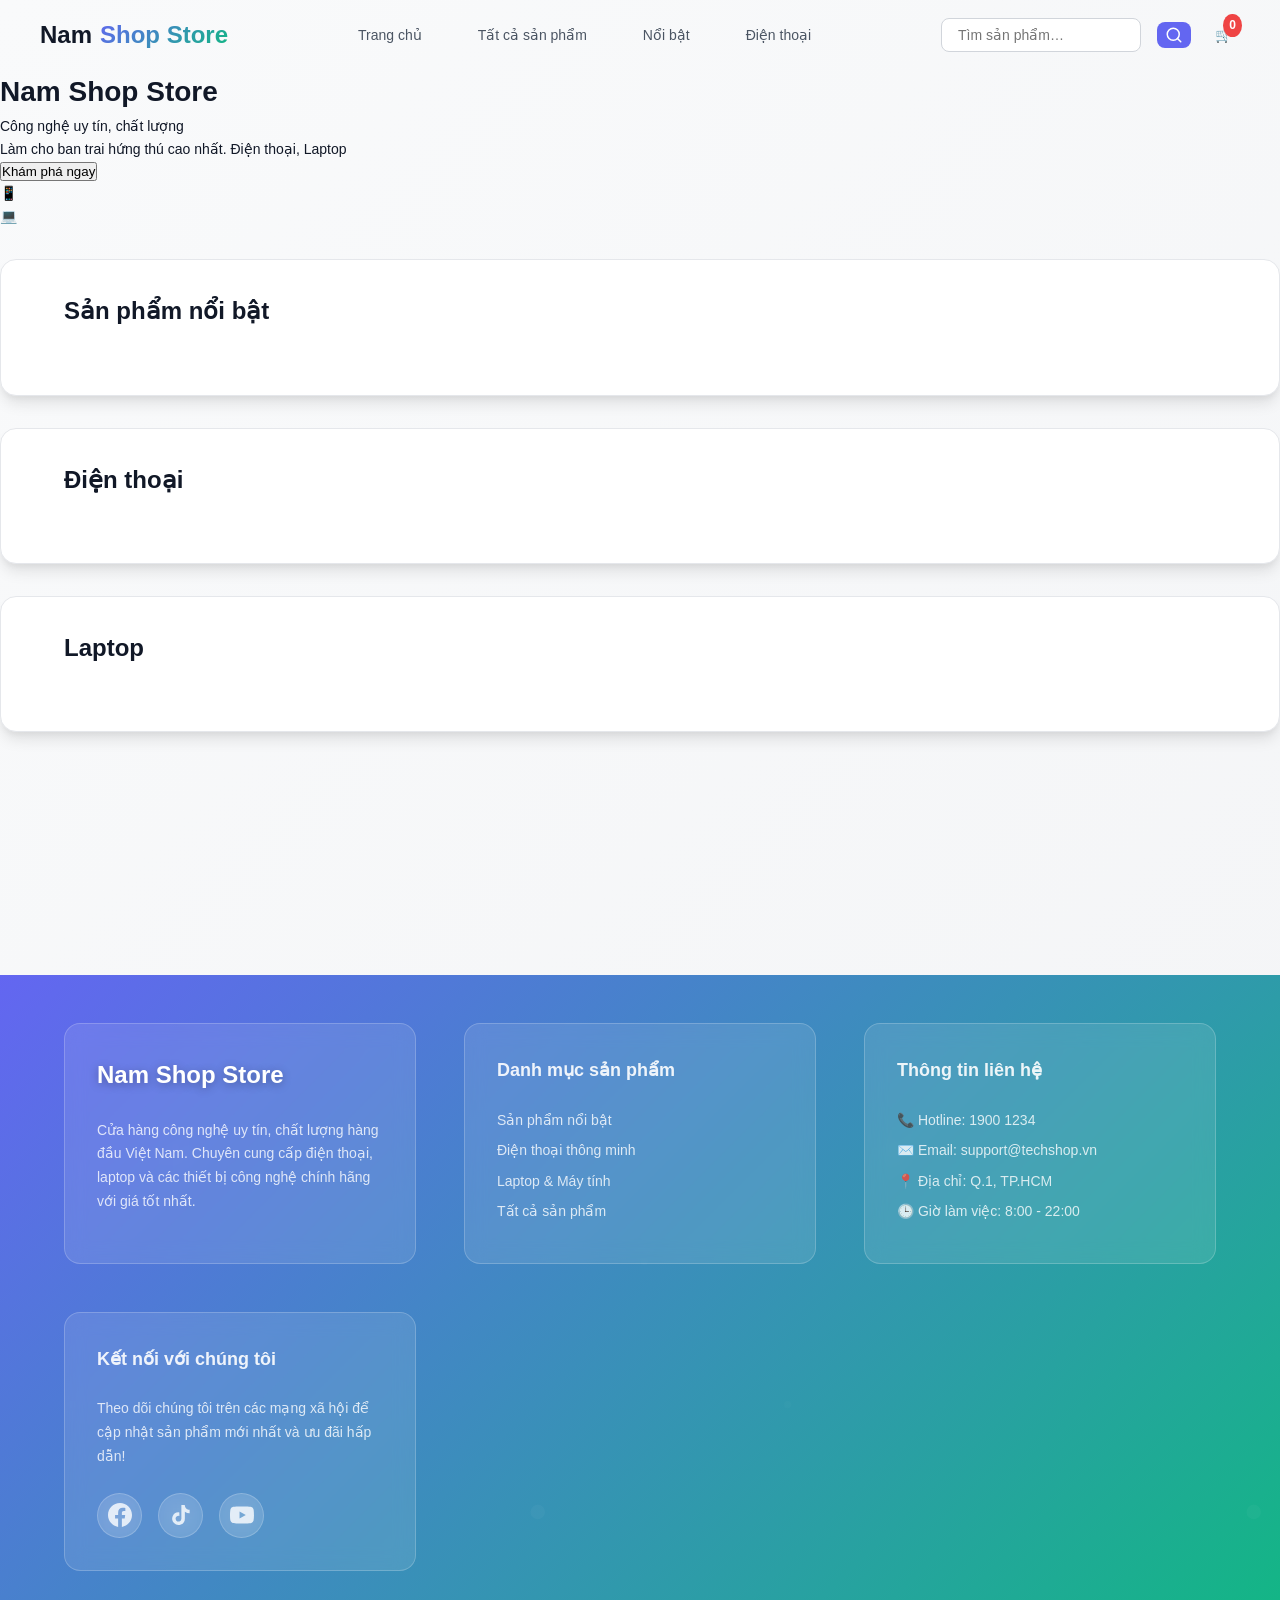
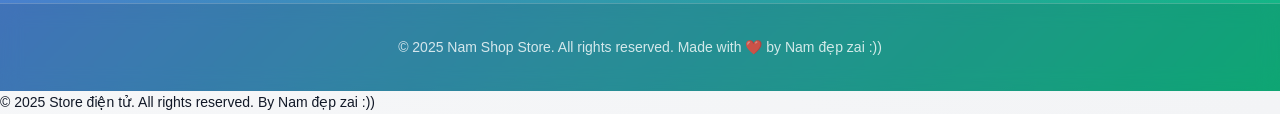
==== index.html @ 86e4aba7 "first commit" ====
<!DOCTYPE html>
<html lang="vi">
<head>
    <meta charset="utf-8"/>
    <meta content="width=device-width, initial-scale=1" name="viewport"/>
    <title>Cửa hàng công nghệ - Trang chủ</title>
    <link href="style.css" rel="stylesheet"/>
</head>
<body>

    <!-- BANNER CHÍNH DUY NHẤT -->
    <div class="banner">
        <div class="banner-slide">
            <div class="banner-content">
                <div class="banner-text">
                    <h1>Nam Shop Store</h1>
                    <p class="banner-subtitle">Công nghệ uy tín, chất lượng</p>
                    <p class="banner-description">Làm cho ban trai hứng thú cao nhất. Điện thoại, Laptop</p>
                    <button class="banner-cta">Khám phá ngay</button>
                </div>
                <div class="banner-graphics">
                    <div class="tech-icon phone-icon">📱</div>
                    <div class="tech-icon laptop-icon">💻</div>
                    <div class="floating-elements">
                        <div class="floating-circle circle-1"></div>
                        <div class="floating-circle circle-2"></div>
                        <div class="floating-circle circle-3"></div>
                    </div>
                </div>
            </div>
        </div>
    </div>

    <main>
        <!-- FEATURED -->
        <section class="section" id="featured">
            <div class="container">
                <div class="section-head">
                    <h2>Sản phẩm nổi bật</h2>
                </div>
                <div class="grid" id="product-hot"></div>
            </div>
        </section>

        <!-- PHONES -->
        <section class="section" id="phones">
            <div class="container">
                <div class="section-head">
                    <h2>Điện thoại</h2>
                </div>
                <div class="grid" id="product-dienthoai"></div>
            </div>
        </section>

        <!-- LAPTOPS -->
        <section class="section" id="laptops">
            <div class="container">
                <div class="section-head">
                    <h2>Laptop</h2>
                </div>
                <div class="grid" id="product-laptop"></div>
            </div>
        </section>
    </main>

    <footer class="site-footer">
        <div class="container footer-grid">
            <div class="footer-section">
                <h3>Nam Shop Store</h3>
                <p>Cửa hàng công nghệ uy tín, chất lượng hàng đầu Việt Nam. Chuyên cung cấp điện thoại, laptop và các thiết bị công nghệ chính hãng với giá tốt nhất.</p>
            </div>
            <div class="footer-section">
                <h4>Danh mục sản phẩm</h4>
                <ul>
                    <li><a href="#featured">Sản phẩm nổi bật</a></li>
                    <li><a href="#phones">Điện thoại thông minh</a></li>
                    <li><a href="#laptops">Laptop & Máy tính</a></li>
                    <li><a href="products.html">Tất cả sản phẩm</a></li>
                </ul>
            </div>
            <div class="footer-section">
                <h4>Thông tin liên hệ</h4>
                <ul>
                    <li><a href="tel:19001234">📞 Hotline: 1900 1234</a></li>
                    <li><a href="mailto:support@techshop.vn">✉️ Email: support@techshop.vn</a></li>
                    <li><a href="#">📍 Địa chỉ: Q.1, TP.HCM</a></li>
                    <li><a href="#">🕒 Giờ làm việc: 8:00 - 22:00</a></li>
                </ul>
            </div>
            <div class="footer-section">
                <h4>Kết nối với chúng tôi</h4>
                <p>Theo dõi chúng tôi trên các mạng xã hội để cập nhật sản phẩm mới nhất và ưu đãi hấp dẫn!</p>
                <div class="socials">
                    <a aria-label="Facebook" href="#" title="Facebook">
                        <svg width="24" height="24" viewBox="0 0 24 24" fill="currentColor">
                            <path d="M24 12.073c0-6.627-5.373-12-12-12s-12 5.373-12 12c0 5.99 4.388 10.954 10.125 11.854v-8.385H7.078v-3.47h3.047V9.43c0-3.007 1.792-4.669 4.533-4.669 1.312 0 2.686.235 2.686.235v2.953H15.83c-1.491 0-1.956.925-1.956 1.874v2.25h3.328l-.532 3.47h-2.796v8.385C19.612 23.027 24 18.062 24 12.073z"/>
                        </svg>
                    </a>
                    <a aria-label="TikTok" href="#" title="TikTok">
                        <svg width="24" height="24" viewBox="0 0 24 24" fill="currentColor">
                            <path d="M19.59 6.69a4.83 4.83 0 0 1-3.77-4.25V2h-3.45v13.67a2.89 2.89 0 0 1-5.2 1.74 2.89 2.89 0 0 1 2.31-4.64 2.93 2.93 0 0 1 .88.13V9.4a6.84 6.84 0 0 0-1-.05A6.33 6.33 0 0 0 5 20.1a6.34 6.34 0 0 0 10.86-4.43v-7a8.16 8.16 0 0 0 4.77 1.52v-3.4a4.85 4.85 0 0 1-1-.1z"/>
                        </svg>
                    </a>
                    <a aria-label="YouTube" href="#" title="YouTube">
                        <svg width="24" height="24" viewBox="0 0 24 24" fill="currentColor">
                            <path d="M23.498 6.186a3.016 3.016 0 0 0-2.122-2.136C19.505 3.545 12 3.545 12 3.545s-7.505 0-9.377.505A3.017 3.017 0 0 0 .502 6.186C0 8.07 0 12 0 12s0 3.93.502 5.814a3.016 3.016 0 0 0 2.122 2.136c1.871.505 9.376.505 9.376.505s7.505 0 9.377-.505a3.015 3.015 0 0 0 2.122-2.136C24 15.93 24 12 24 12s0-3.93-.502-5.814zM9.545 15.568V8.432L15.818 12l-6.273 3.568z"/>
                        </svg>
                    </a>
                </div>
            </div>
        </div>
        <div class="copyright">
            <p>&copy; 2025 Nam Shop Store. All rights reserved. Made with ❤️ by Nam đẹp zai :))</p>
        </div>
    </footer>

    <script defer src="main.js"></script>
</body>
</html>
---- style.css ----
/* ===== FRONTEND CSS - MODERN ADMIN PANEL ===== */
:root {
    /* Modern Color Palette */
    --primary: #6366f1;
    --primary-dark: #4f46e5;
    --primary-light: #818cf8;
    --secondary: #10b981;
    --secondary-dark: #059669;
    --accent: #f59e0b;
    --danger: #ef4444;
    --danger-dark: #dc2626;
    
    /* Neutral Colors */
    --gray-50: #f9fafb;
    --gray-100: #f3f4f6;
    --gray-200: #e5e7eb;
    --gray-300: #d1d5db;
    --gray-400: #9ca3af;
    --gray-500: #6b7280;
    --gray-600: #4b5563;
    --gray-700: #374151;
    --gray-800: #1f2937;
    --gray-900: #111827;
    
    /* Background & Surface */
    --bg-primary: #ffffff;
    --bg-secondary: var(--gray-50);
    --bg-tertiary: var(--gray-100);
    --surface: rgba(255, 255, 255, 0.8);
    --surface-hover: rgba(255, 255, 255, 0.95);
    
    /* Text Colors */
    --text-primary: var(--gray-900);
    --text-secondary: var(--gray-600);
    --text-tertiary: var(--gray-500);
    --text-inverse: #ffffff;
    
    /* Shadows */
    --shadow-sm: 0 1px 2px 0 rgba(0, 0, 0, 0.05);
    --shadow: 0 1px 3px 0 rgba(0, 0, 0, 0.1), 0 1px 2px 0 rgba(0, 0, 0, 0.06);
    --shadow-md: 0 4px 6px -1px rgba(0, 0, 0, 0.1), 0 2px 4px -1px rgba(0, 0, 0, 0.06);
    --shadow-lg: 0 10px 15px -3px rgba(0, 0, 0, 0.1), 0 4px 6px -2px rgba(0, 0, 0, 0.05);
    --shadow-xl: 0 20px 25px -5px rgba(0, 0, 0, 0.1), 0 10px 10px -5px rgba(0, 0, 0, 0.04);
    
    /* Border Radius */
    --radius-sm: 0.375rem;
    --radius: 0.5rem;
    --radius-md: 0.75rem;
    --radius-lg: 1rem;
    --radius-xl: 1.5rem;
    
    /* Spacing */
    --space-xs: 0.25rem;
    --space-sm: 0.5rem;
    --space-md: 1rem;
    --space-lg: 1.5rem;
    --space-xl: 2rem;
    --space-2xl: 3rem;
    
    /* Transitions */
    --transition-fast: 150ms ease-in-out;
    --transition: 250ms ease-in-out;
    --transition-slow: 350ms ease-in-out;
}

/* ===== RESET & BASE STYLES ===== */
* {
    margin: 0;
    padding: 0;
    box-sizing: border-box;
}

html {
    scroll-behavior: smooth;
}

body {
    font-family: 'Inter', -apple-system, BlinkMacSystemFont, 'Segoe UI', Roboto, sans-serif;
    background: linear-gradient(135deg, var(--bg-secondary) 0%, var(--gray-100) 100%);
    color: var(--text-primary);
    line-height: 1.6;
    min-height: 100vh;
    font-size: 14px;
    -webkit-font-smoothing: antialiased;
    -moz-osx-font-smoothing: grayscale;
}

/* ===== LAYOUT COMPONENTS ===== */
.container {
    max-width: 1200px;
    margin: 0 auto;
    padding: 0 var(--space-lg);
}

/* ===== HEADER STYLES ===== */
.site-header {
    background: var(--surface);
    backdrop-filter: blur(20px);
    border-bottom: 1px solid var(--gray-200);
    position: sticky;
    top: 0;
    z-index: 100;
    box-shadow: var(--shadow-sm);
}

.header-inner {
    display: flex;
    align-items: center;
    justify-content: space-between;
    padding: var(--space-md) 0;
    gap: var(--space-lg);
}

.logo {
    font-size: 1.5rem;
    font-weight: 700;
    color: var(--text-primary);
    text-decoration: none;
    display: flex;
    align-items: center;
    gap: var(--space-sm);
    transition: var(--transition);
}

.logo span {
    background: linear-gradient(135deg, var(--primary), var(--secondary));
    -webkit-background-clip: text;
    background-clip: text;
    -webkit-text-fill-color: transparent;
}

.logo:hover {
    transform: translateY(-1px);
}

.nav {
    display: flex;
    gap: var(--space-lg);
    align-items: center;
}

.nav a {
    color: var(--text-secondary);
    text-decoration: none;
    font-weight: 500;
    padding: var(--space-sm) var(--space-md);
    border-radius: var(--radius);
    transition: var(--transition);
    position: relative;
}

.nav a:hover {
    color: var(--primary);
    background: var(--bg-tertiary);
}

.nav a[style*="color: var(--brand)"] {
    color: var(--primary) !important;
    background: var(--bg-tertiary);
    font-weight: 600;
}

.header-actions {
    display: flex;
    align-items: center;
    gap: var(--space-md);
}

.search {
    background: var(--bg-primary);
    border: 1px solid var(--gray-300);
    border-radius: var(--radius);
    padding: var(--space-sm) var(--space-md);
    font-size: 0.875rem;
    width: 200px;
    transition: var(--transition);
}

.search:focus {
    outline: none;
    border-color: var(--primary);
    box-shadow: 0 0 0 3px rgba(99, 102, 241, 0.1);
}

.btn {
    background: var(--primary);
    color: var(--text-inverse);
    border: none;
    padding: var(--space-sm) var(--space-md);
    border-radius: var(--radius);
    font-weight: 500;
    cursor: pointer;
    transition: var(--transition);
    display: inline-flex;
    align-items: center;
    gap: var(--space-xs);
    font-size: 0.875rem;
}

.btn:hover {
    background: var(--primary-dark);
    transform: translateY(-1px);
    box-shadow: var(--shadow-md);
}

.btn.small {
    padding: var(--space-xs) var(--space-sm);
    font-size: 0.75rem;
}

.cart {
    color: var(--text-primary);
    text-decoration: none;
    position: relative;
    padding: var(--space-sm);
    border-radius: var(--radius);
    transition: var(--transition);
}

.cart:hover {
    background: var(--bg-tertiary);
}

.badge {
    background: var(--danger);
    color: var(--text-inverse);
    border-radius: 50%;
    padding: 2px 6px;
    font-size: 0.75rem;
    font-weight: 600;
    position: absolute;
    top: -2px;
    right: -2px;
    min-width: 18px;
    text-align: center;
}

/* ===== MAIN CONTENT ===== */
main {
    padding: var(--space-xl) 0;
    min-height: calc(100vh - 200px);
}

.admin-header {
    background: var(--bg-primary);
    border-radius: var(--radius-lg);
    padding: var(--space-xl);
    margin-bottom: var(--space-xl);
    box-shadow: var(--shadow-lg);
    border: 1px solid var(--gray-200);
    display: flex;
    justify-content: space-between;
    align-items: center;
    flex-wrap: wrap;
    gap: var(--space-lg);
}

.admin-header h1 {
    font-size: 2rem;
    font-weight: 700;
    color: var(--text-primary);
    margin: 0;
    background: linear-gradient(135deg, var(--primary), var(--secondary));
    -webkit-background-clip: text;
    background-clip: text;
    -webkit-text-fill-color: transparent;
}

.admin-actions {
    display: flex;
    gap: var(--space-md);
    flex-wrap: wrap;
}

.admin-button {
    padding: var(--space-md) var(--space-lg);
    border: none;
    border-radius: var(--radius);
    font-weight: 600;
    cursor: pointer;
    transition: var(--transition);
    text-decoration: none;
    display: inline-flex;
    align-items: center;
    gap: var(--space-sm);
    font-size: 0.875rem;
    position: relative;
    overflow: hidden;
}

.admin-button::before {
    content: '';
    position: absolute;
    top: 0;
    left: -100%;
    width: 100%;
    height: 100%;
    background: linear-gradient(90deg, transparent, rgba(255, 255, 255, 0.2), transparent);
    transition: var(--transition-slow);
}

.admin-button:hover::before {
    left: 100%;
}

.admin-button.primary {
    background: linear-gradient(135deg, var(--primary), var(--primary-dark));
    color: var(--text-inverse);
    box-shadow: var(--shadow-md);
}

.admin-button.primary:hover {
    background: linear-gradient(135deg, var(--primary-dark), var(--primary));
    transform: translateY(-2px);
    box-shadow: var(--shadow-lg);
}

.admin-button.secondary {
    background: var(--bg-primary);
    color: var(--text-primary);
    border: 1px solid var(--gray-300);
    box-shadow: var(--shadow-sm);
}

.admin-button.secondary:hover {
    background: var(--bg-secondary);
    border-color: var(--primary);
    transform: translateY(-1px);
    box-shadow: var(--shadow-md);
}

.admin-button.danger {
    background: linear-gradient(135deg, var(--danger), var(--danger-dark));
    color: var(--text-inverse);
    box-shadow: var(--shadow-md);
}

.admin-button.danger:hover {
    background: linear-gradient(135deg, var(--danger-dark), var(--danger));
    transform: translateY(-2px);
    box-shadow: var(--shadow-lg);
}

/* ===== SECTIONS ===== */
.section {
    background: var(--bg-primary);
    border-radius: var(--radius-lg);
    padding: var(--space-xl);
    margin-bottom: var(--space-xl);
    box-shadow: var(--shadow-lg);
    border: 1px solid var(--gray-200);
    transition: var(--transition);
}

.section:hover {
    transform: translateY(-2px);
    box-shadow: var(--shadow-xl);
}

.section-head {
    display: flex;
    align-items: center;
    justify-content: space-between;
    margin-bottom: var(--space-xl);
    flex-wrap: wrap;
    gap: var(--space-md);
}

.section-head h2 {
    font-size: 1.5rem;
    font-weight: 700;
    color: var(--text-primary);
    margin: 0;
}

/* ===== TABLE STYLES ===== */
.table-wrapper {
    background: var(--bg-primary);
    border-radius: var(--radius-lg);
    overflow: hidden;
    box-shadow: var(--shadow-lg);
    border: 1px solid var(--gray-200);
}

.admin-product-table {
    width: 100%;
    border-collapse: collapse;
    font-size: 0.875rem;
}

.admin-product-table th {
    background: linear-gradient(135deg, var(--primary), var(--primary-dark));
    color: var(--text-inverse);
    padding: var(--space-lg);
    text-align: left;
    font-weight: 600;
    font-size: 0.75rem;
    text-transform: uppercase;
    letter-spacing: 0.05em;
    position: sticky;
    top: 0;
    z-index: 10;
}

.admin-product-table td {
    padding: var(--space-lg);
    border-bottom: 1px solid var(--gray-200);
    vertical-align: middle;
    transition: var(--transition);
}

.admin-product-table tbody tr {
    transition: var(--transition);
}

.admin-product-table tbody tr:hover {
    background: var(--bg-secondary);
    transform: scale(1.01);
}

.admin-product-table tbody tr:last-child td {
    border-bottom: none;
}

.admin-product-table img {
    width: 50px;
    height: 50px;
    object-fit: cover;
    border-radius: var(--radius);
    border: 2px solid var(--gray-200);
    transition: var(--transition);
}

.admin-product-table img:hover {
    transform: scale(1.1);
    border-color: var(--primary);
}

.product-actions {
    display: flex;
    gap: var(--space-sm);
}

.product-actions .admin-button {
    padding: var(--space-sm) var(--space-md);
    font-size: 0.75rem;
    min-width: auto;
}

/* Status Badge Styles */
.status-badge {
    display: inline-flex;
    align-items: center;
    gap: var(--space-xs);
    padding: var(--space-xs) var(--space-sm);
    border-radius: var(--radius);
    font-size: 0.75rem;
    font-weight: 600;
    text-transform: uppercase;
    letter-spacing: 0.025em;
}

.status-badge.hot {
    background: linear-gradient(135deg, #f59e0b, #d97706);
    color: var(--text-inverse);
    box-shadow: var(--shadow-sm);
}

.status-badge.normal {
    background: var(--bg-tertiary);
    color: var(--text-secondary);
    border: 1px solid var(--gray-300);
}

.action-buttons {
    display: flex;
    gap: var(--space-sm);
    align-items: center;
}

/* ===== MODAL STYLES ===== */
.modal {
    position: fixed;
    z-index: 1000;
    left: 0;
    top: 0;
    width: 100%;
    height: 100%;
    background: rgba(0, 0, 0, 0.5);
    backdrop-filter: blur(5px);
    display: flex;
    align-items: center;
    justify-content: center;
    padding: var(--space-lg);
    opacity: 0;
    visibility: hidden;
    transition: var(--transition);
}

.modal.show {
    opacity: 1;
    visibility: visible;
}

.modal-content {
    background: var(--bg-primary);
    border-radius: var(--radius-xl);
    box-shadow: var(--shadow-xl);
    width: 100%;
    max-width: 500px;
    max-height: 90vh;
    overflow-y: auto;
    position: relative;
    transform: scale(0.9) translateY(20px);
    transition: var(--transition);
}

.modal.show .modal-content {
    transform: scale(1) translateY(0);
}

.close-button {
    position: absolute;
    top: var(--space-lg);
    right: var(--space-lg);
    font-size: 1.5rem;
    font-weight: bold;
    color: var(--text-tertiary);
    cursor: pointer;
    width: 32px;
    height: 32px;
    display: flex;
    align-items: center;
    justify-content: center;
    border-radius: 50%;
    transition: var(--transition);
    z-index: 1;
}

.close-button:hover {
    background: var(--bg-tertiary);
    color: var(--text-primary);
}

.modal-content h2 {
    padding: var(--space-xl) var(--space-xl) var(--space-lg);
    margin: 0;
    font-size: 1.5rem;
    font-weight: 700;
    color: var(--text-primary);
    border-bottom: 1px solid var(--gray-200);
}

/* ===== FORM STYLES ===== */
#product-form {
    padding: var(--space-lg) var(--space-xl) var(--space-xl);
}

.form-group {
    margin-bottom: var(--space-lg);
}

.form-group label {
    display: block;
    margin-bottom: var(--space-sm);
    font-weight: 600;
    color: var(--text-primary);
    font-size: 0.875rem;
}

.form-group input,
.form-group select,
.form-group textarea {
    width: 100%;
    padding: var(--space-md);
    border: 1px solid var(--gray-300);
    border-radius: var(--radius);
    font-size: 0.875rem;
    background: var(--bg-primary);
    color: var(--text-primary);
    transition: var(--transition);
}

.form-group input:focus,
.form-group select:focus,
.form-group textarea:focus {
    outline: none;
    border-color: var(--primary);
    box-shadow: 0 0 0 3px rgba(99, 102, 241, 0.1);
    background: var(--surface-hover);
}

.form-group textarea {
    resize: vertical;
    min-height: 100px;
}

.form-group-checkbox {
    display: flex;
    align-items: center;
    gap: var(--space-sm);
    margin-bottom: var(--space-lg);
}

.form-group-checkbox input[type="checkbox"] {
    width: auto;
    margin: 0;
}

.form-group-checkbox label {
    margin: 0;
    font-weight: 500;
    cursor: pointer;
}

/* ===== IMAGE UPLOAD STYLES ===== */
.image-upload-area {
    border: 2px dashed var(--gray-300);
    border-radius: var(--radius-lg);
    padding: var(--space-xl);
    text-align: center;
    background: var(--bg-secondary);
    transition: var(--transition);
    cursor: pointer;
    position: relative;
    min-height: 150px;
    display: flex;
    align-items: center;
    justify-content: center;
}

.image-upload-area:hover {
    border-color: var(--primary);
    background: var(--bg-tertiary);
    transform: translateY(-2px);
}

.image-upload-area.dragover {
    border-color: var(--primary);
    background: var(--bg-tertiary);
    transform: scale(1.02);
}

.upload-content {
    display: flex;
    flex-direction: column;
    align-items: center;
    gap: var(--space-sm);
}

.upload-content svg {
    color: var(--text-tertiary);
    transition: var(--transition);
}

.image-upload-area:hover .upload-content svg {
    color: var(--primary);
}

.upload-content p {
    margin: 0;
    color: var(--text-secondary);
    font-size: 0.875rem;
}

.upload-link {
    color: var(--primary);
    text-decoration: underline;
    cursor: pointer;
    font-weight: 500;
}

.upload-hint {
    font-size: 0.75rem !important;
    color: var(--text-tertiary) !important;
}

.image-preview {
    margin-top: var(--space-lg);
    position: relative;
    display: inline-block;
    border-radius: var(--radius-lg);
    overflow: hidden;
    box-shadow: var(--shadow-md);
}

.image-preview img {
    max-width: 200px;
    max-height: 200px;
    display: block;
}

.remove-image {
    position: absolute;
    top: var(--space-sm);
    right: var(--space-sm);
    background: rgba(239, 68, 68, 0.9);
    color: var(--text-inverse);
    border: none;
    border-radius: 50%;
    width: 24px;
    height: 24px;
    cursor: pointer;
    font-size: 14px;
    line-height: 1;
    display: flex;
    align-items: center;
    justify-content: center;
    transition: var(--transition);
    z-index: 10;
}

.remove-image:hover {
    background: var(--danger);
    transform: scale(1.1);
}

.preview-actions {
    margin-top: var(--space-sm);
    text-align: center;
}

/* ===== BULK UPLOAD STYLES ===== */
.bulk-upload-container {
    padding: var(--space-lg);
}

.bulk-upload-area {
    border: 2px dashed var(--gray-300);
    border-radius: var(--radius-xl);
    padding: var(--space-2xl) var(--space-xl);
    text-align: center;
    background: var(--bg-secondary);
    transition: var(--transition);
    cursor: pointer;
    position: relative;
    min-height: 200px;
    display: flex;
    align-items: center;
    justify-content: center;
}

.bulk-upload-area:hover {
    border-color: var(--primary);
    background: var(--bg-tertiary);
    transform: translateY(-2px);
}

.bulk-upload-area.dragover {
    border-color: var(--primary);
    background: var(--bg-tertiary);
    transform: scale(1.02);
}

.bulk-upload-area .upload-content h3 {
    margin: var(--space-md) 0 var(--space-sm);
    color: var(--text-primary);
    font-size: 1.25rem;
    font-weight: 600;
}

.bulk-upload-area .upload-content svg {
    color: var(--text-tertiary);
    transition: var(--transition);
}

.bulk-upload-area:hover .upload-content svg {
    color: var(--primary);
}

.bulk-preview-container {
    margin-top: var(--space-xl);
}

.bulk-preview-container h3 {
    margin-bottom: var(--space-lg);
    color: var(--text-primary);
    font-weight: 600;
}

.bulk-preview-grid {
    display: grid;
    grid-template-columns: repeat(auto-fill, minmax(150px, 1fr));
    gap: var(--space-lg);
    margin-bottom: var(--space-lg);
}

.bulk-preview-item {
    position: relative;
    border-radius: var(--radius-lg);
    overflow: hidden;
    box-shadow: var(--shadow-md);
    background: var(--bg-primary);
    transition: var(--transition);
}

.bulk-preview-item:hover {
    transform: translateY(-2px);
    box-shadow: var(--shadow-lg);
}

.bulk-preview-item img {
    width: 100%;
    height: 120px;
    object-fit: cover;
    display: block;
}

.bulk-preview-item .item-info {
    padding: var(--space-sm);
    background: var(--bg-primary);
}

.bulk-preview-item .item-name {
    font-size: 0.75rem;
    font-weight: 500;
    margin-bottom: var(--space-xs);
    color: var(--text-primary);
}

.bulk-preview-item .item-size {
    font-size: 0.7rem;
    color: var(--text-tertiary);
}

.bulk-preview-item .remove-item {
    position: absolute;
    top: var(--space-xs);
    right: var(--space-xs);
    background: rgba(239, 68, 68, 0.9);
    color: var(--text-inverse);
    border: none;
    border-radius: 50%;
    width: 20px;
    height: 20px;
    cursor: pointer;
    font-size: 12px;
    line-height: 1;
    display: flex;
    align-items: center;
    justify-content: center;
    transition: var(--transition);
    z-index: 10;
}

.bulk-preview-item .remove-item:hover {
    background: var(--danger);
    transform: scale(1.1);
}

.bulk-actions {
    display: flex;
    gap: var(--space-md);
    justify-content: center;
    margin-top: var(--space-lg);
    flex-wrap: wrap;
}

.bulk-progress {
    margin-top: var(--space-xl);
    text-align: center;
}

.bulk-progress h3 {
    margin-bottom: var(--space-lg);
    color: var(--text-primary);
    font-weight: 600;
}

.progress-bar {
    width: 100%;
    height: 8px;
    background: var(--gray-200);
    border-radius: var(--radius);
    overflow: hidden;
    margin-bottom: var(--space-sm);
}

.progress-fill {
    height: 100%;
    background: linear-gradient(135deg, var(--primary), var(--secondary));
    width: 0%;
    transition: width var(--transition-slow);
}

#progress-text {
    font-size: 0.875rem;
    color: var(--text-secondary);
    margin: 0;
}

/* ===== FOOTER STYLES ===== */
.site-footer {
    background: linear-gradient(135deg, var(--primary) 0%, var(--secondary) 100%);
    margin-top: var(--space-2xl);
    padding: var(--space-2xl) 0 0;
    position: relative;
    overflow: hidden;
}

.site-footer::before {
    content: '';
    position: absolute;
    top: 0;
    left: 0;
    right: 0;
    bottom: 0;
    background: url('data:image/svg+xml,<svg xmlns="http://www.w3.org/2000/svg" viewBox="0 0 100 100"><defs><pattern id="grain" width="100" height="100" patternUnits="userSpaceOnUse"><circle cx="25" cy="25" r="1" fill="rgba(255,255,255,0.1)"/><circle cx="75" cy="75" r="1" fill="rgba(255,255,255,0.1)"/><circle cx="50" cy="10" r="0.5" fill="rgba(255,255,255,0.05)"/><circle cx="10" cy="60" r="0.5" fill="rgba(255,255,255,0.05)"/><circle cx="90" cy="40" r="0.5" fill="rgba(255,255,255,0.05)"/></pattern></defs><rect width="100" height="100" fill="url(%23grain)"/></svg>');
    opacity: 0.3;
    pointer-events: none;
}

.footer-grid {
    display: grid;
    grid-template-columns: repeat(auto-fit, minmax(280px, 1fr));
    gap: var(--space-2xl);
    margin-bottom: var(--space-xl);
    position: relative;
    z-index: 2;
}

.footer-section {
    background: rgba(255, 255, 255, 0.1);
    backdrop-filter: blur(10px);
    border-radius: var(--radius-lg);
    padding: var(--space-xl);
    border: 1px solid rgba(255, 255, 255, 0.2);
    transition: var(--transition);
}

.footer-section:hover {
    background: rgba(255, 255, 255, 0.15);
    transform: translateY(-5px);
    box-shadow: var(--shadow-lg);
}

.site-footer h3 {
    color: var(--text-inverse);
    margin-bottom: var(--space-lg);
    font-size: 1.5rem;
    font-weight: 700;
    text-shadow: 0 2px 10px rgba(0, 0, 0, 0.3);
}

.site-footer h4 {
    color: rgba(255, 255, 255, 0.9);
    margin-bottom: var(--space-lg);
    font-size: 1.125rem;
    font-weight: 600;
}

.site-footer p {
    color: rgba(255, 255, 255, 0.8);
    line-height: 1.7;
    margin-bottom: var(--space-md);
}

.site-footer ul {
    list-style: none;
}

.site-footer li {
    margin-bottom: var(--space-sm);
    transition: var(--transition);
}

.site-footer li:hover {
    transform: translateX(5px);
}

.site-footer a {
    color: rgba(255, 255, 255, 0.8);
    text-decoration: none;
    transition: var(--transition);
    display: flex;
    align-items: center;
    gap: var(--space-sm);
}

.site-footer a:hover {
    color: var(--text-inverse);
    text-shadow: 0 1px 5px rgba(0, 0, 0, 0.3);
}

.socials {
    display: flex;
    gap: var(--space-md);
    margin-top: var(--space-lg);
}

.socials a {
    background: rgba(255, 255, 255, 0.1);
    width: 45px;
    height: 45px;
    border-radius: 50%;
    display: flex;
    align-items: center;
    justify-content: center;
    font-size: 1.125rem;
    transition: var(--transition);
    border: 1px solid rgba(255, 255, 255, 0.2);
    backdrop-filter: blur(10px);
}

.socials a:hover {
    background: rgba(255, 255, 255, 0.2);
    transform: translateY(-3px) scale(1.1);
    box-shadow: var(--shadow-lg);
}

.copyright {
    text-align: center;
    color: rgba(255, 255, 255, 0.8);
    padding: var(--space-xl) 0;
    border-top: 1px solid rgba(255, 255, 255, 0.2);
    background: rgba(0, 0, 0, 0.1);
    backdrop-filter: blur(10px);
    position: relative;
    z-index: 2;
}

.copyright p {
    margin: 0;
    font-size: 0.875rem;
}

/* ===== RESPONSIVE DESIGN ===== */
@media (max-width: 1024px) {
    .container {
        padding: 0 var(--space-md);
    }
    
    .header-inner {
        flex-wrap: wrap;
        gap: var(--space-md);
    }
    
    .nav {
        order: 3;
        width: 100%;
        justify-content: center;
    }
    
    .admin-header {
        flex-direction: column;
        text-align: center;
    }
    
    .admin-actions {
        justify-content: center;
    }
}

@media (max-width: 768px) {
    .nav {
        display: none;
    }
    
    .header-inner {
        justify-content: space-between;
    }
    
    .search {
        width: 150px;
    }
    
    .admin-header h1 {
        font-size: 1.5rem;
    }
    
    .section {
        padding: var(--space-lg);
    }
    
    .table-wrapper {
        overflow-x: auto;
    }
    
    .admin-product-table {
        min-width: 600px;
    }
    
    .product-actions {
        flex-direction: column;
    }
    
    .modal-content {
        margin: var(--space-md);
        max-width: none;
    }
    
    .modal-content h2 {
        padding: var(--space-lg) var(--space-lg) var(--space-md);
        font-size: 1.25rem;
    }
    
    #product-form {
        padding: var(--space-md) var(--space-lg) var(--space-lg);
    }
    
    .bulk-upload-area {
        padding: var(--space-xl) var(--space-md);
        min-height: 150px;
    }
    
    .bulk-preview-grid {
        grid-template-columns: repeat(auto-fill, minmax(120px, 1fr));
        gap: var(--space-md);
    }
    
    .bulk-actions {
        flex-direction: column;
    }
    
    .footer-grid {
        grid-template-columns: 1fr;
        gap: var(--space-lg);
    }
    
    .footer-section {
        padding: var(--space-lg);
    }
}

@media (max-width: 480px) {
    .container {
        padding: 0 var(--space-sm);
    }
    
    .admin-header {
        padding: var(--space-lg);
    }
    
    .admin-header h1 {
        font-size: 1.25rem;
    }
    
    .admin-button {
        padding: var(--space-sm) var(--space-md);
        font-size: 0.75rem;
    }
    
    .section {
        padding: var(--space-md);
    }
    
    .admin-product-table th,
    .admin-product-table td {
        padding: var(--space-md) var(--space-sm);
        font-size: 0.75rem;
    }
    
    .admin-product-table img {
        width: 40px;
        height: 40px;
    }
    
    .modal-content h2 {
        padding: var(--space-md) var(--space-md) var(--space-sm);
        font-size: 1.125rem;
    }
    
    #product-form {
        padding: var(--space-sm) var(--space-md) var(--space-md);
    }
    
    .image-upload-area {
        padding: var(--space-lg);
        min-height: 120px;
    }
    
    .upload-content svg {
        width: 36px;
        height: 36px;
    }
    
    .image-preview img {
        max-width: 150px;
        max-height: 150px;
    }
}

/* ===== ANIMATIONS ===== */
@keyframes fadeIn {
    from {
        opacity: 0;
        transform: translateY(20px);
    }
    to {
        opacity: 1;
        transform: translateY(0);
    }
}

@keyframes slideIn {
    from {
        opacity: 0;
        transform: translateX(-20px);
    }
    to {
        opacity: 1;
        transform: translateX(0);
    }
}

@keyframes pulse {
    0%, 100% {
        transform: scale(1);
    }
    50% {
        transform: scale(1.05);
    }
}

.section {
    animation: fadeIn 0.6s ease-out;
}

.admin-button {
    animation: slideIn 0.4s ease-out;
}

.admin-button:hover {
    animation: pulse 0.6s ease-in-out;
}

/* ===== LOADING STATES ===== */
.loading {
    position: relative;
    overflow: hidden;
}

.loading::after {
    content: '';
    position: absolute;
    top: 0;
    left: -100%;
    width: 100%;
    height: 100%;
    background: linear-gradient(90deg, transparent, rgba(255, 255, 255, 0.4), transparent);
    animation: loading 1.5s infinite;
}

@keyframes loading {
    0% {
        left: -100%;
    }
    100% {
        left: 100%;
    }
}

/* ===== UTILITY CLASSES ===== */
.text-center { text-align: center; }
.text-left { text-align: left; }
.text-right { text-align: right; }

.mb-0 { margin-bottom: 0; }
.mb-1 { margin-bottom: var(--space-xs); }
.mb-2 { margin-bottom: var(--space-sm); }
.mb-3 { margin-bottom: var(--space-md); }
.mb-4 { margin-bottom: var(--space-lg); }
.mb-5 { margin-bottom: var(--space-xl); }

.mt-0 { margin-top: 0; }
.mt-1 { margin-top: var(--space-xs); }
.mt-2 { margin-top: var(--space-sm); }
.mt-3 { margin-top: var(--space-md); }
.mt-4 { margin-top: var(--space-lg); }
.mt-5 { margin-top: var(--space-xl); }

.p-0 { padding: 0; }
.p-1 { padding: var(--space-xs); }
.p-2 { padding: var(--space-sm); }
.p-3 { padding: var(--space-md); }
.p-4 { padding: var(--space-lg); }
.p-5 { padding: var(--space-xl); }

.hidden { display: none; }
.visible { display: block; }

.flex { display: flex; }
.flex-col { flex-direction: column; }
.flex-wrap { flex-wrap: wrap; }
.items-center { align-items: center; }
.justify-center { justify-content: center; }
.justify-between { justify-content: space-between; }

.w-full { width: 100%; }
.h-full { height: 100%; }

.rounded { border-radius: var(--radius); }
.rounded-lg { border-radius: var(--radius-lg); }
.rounded-xl { border-radius: var(--radius-xl); }

.shadow { box-shadow: var(--shadow); }
.shadow-md { box-shadow: var(--shadow-md); }
.shadow-lg { box-shadow: var(--shadow-lg); }
.shadow-xl { box-shadow: var(--shadow-xl); }
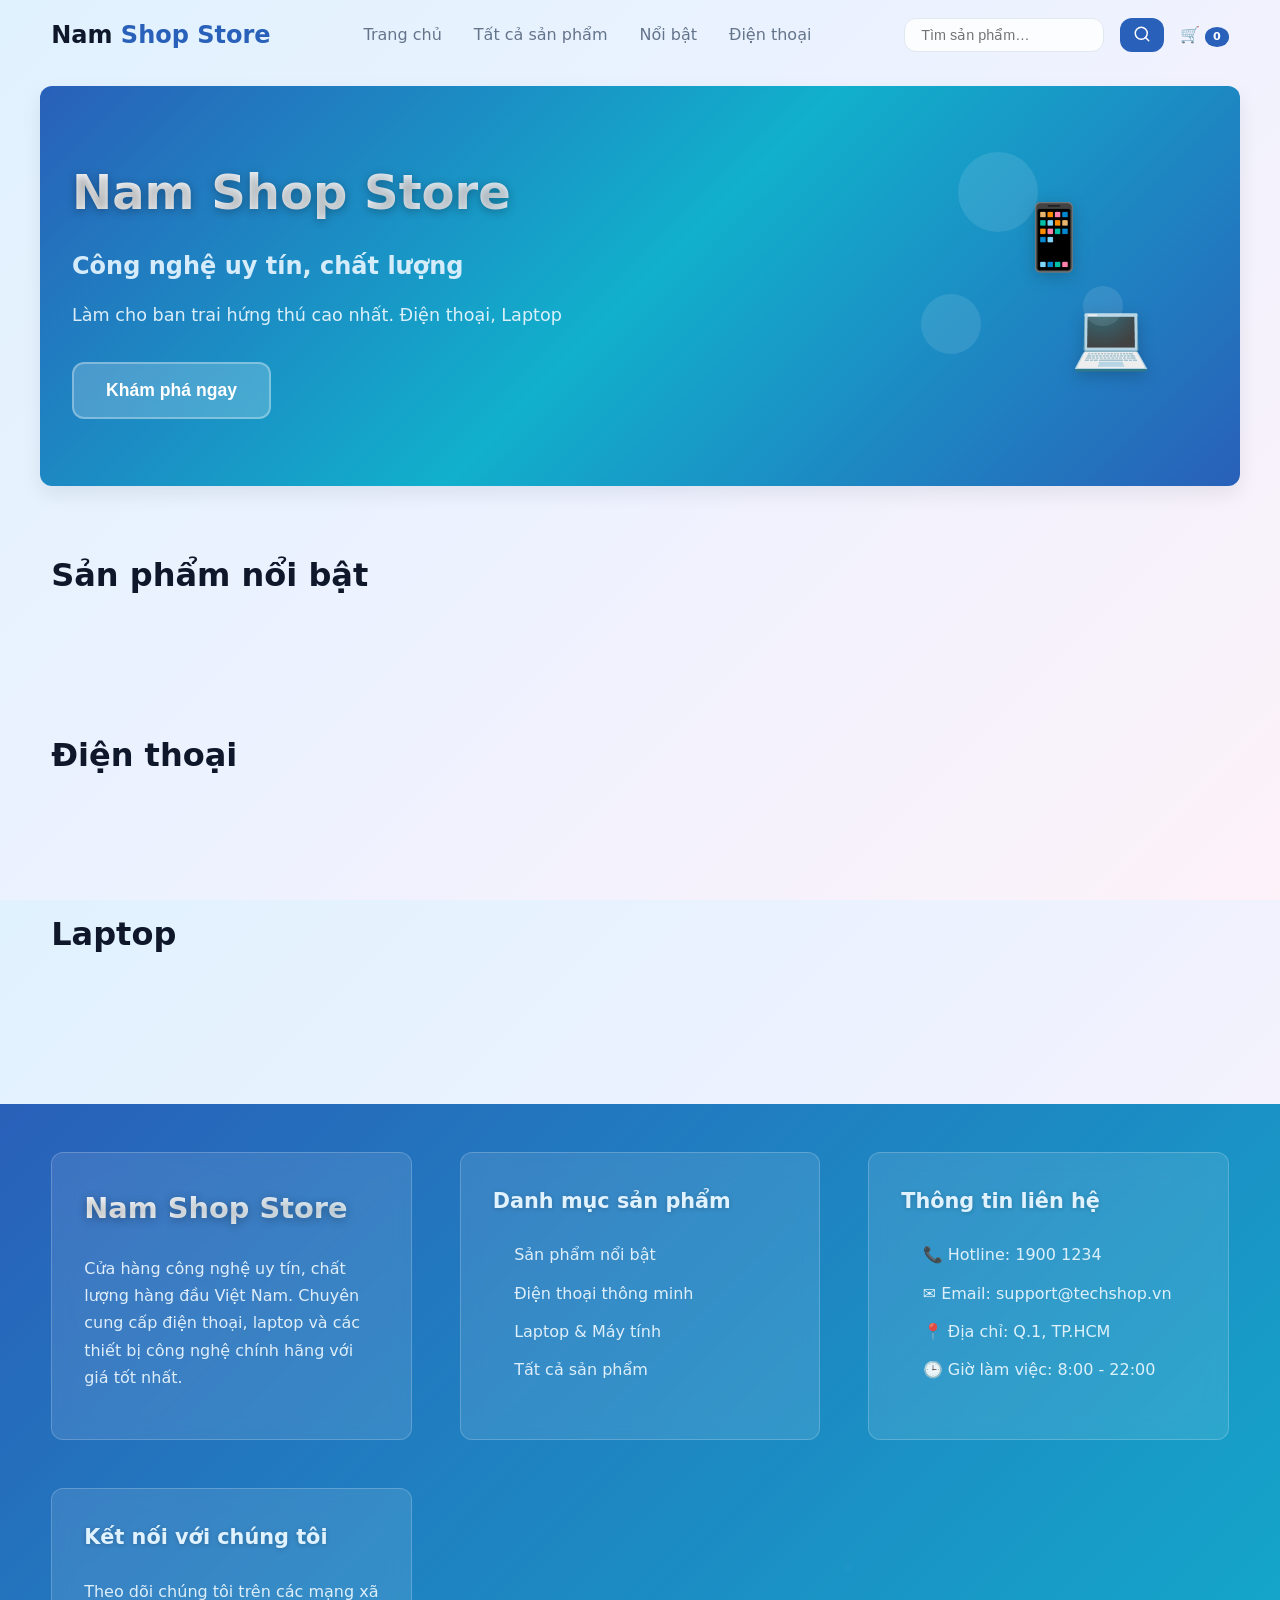
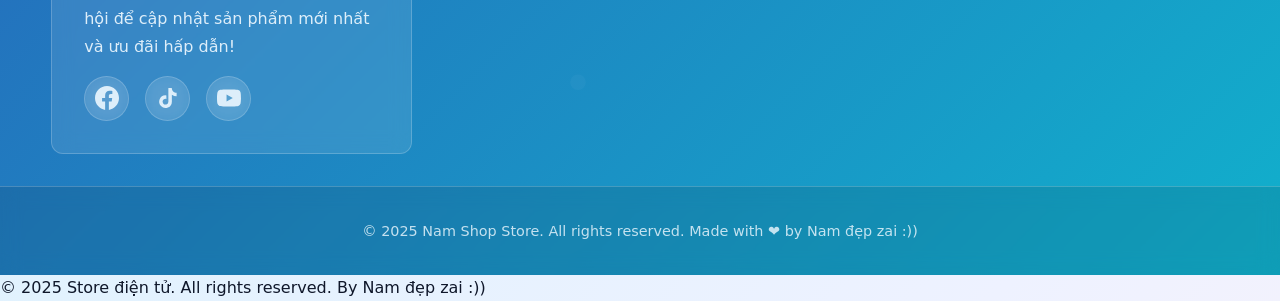
==== commit b97fac62: "first commit" ====
--- a/index.html
+++ b/index.html
@@ -4,7 +4,7 @@
     <meta charset="utf-8"/>
     <meta content="width=device-width, initial-scale=1" name="viewport"/>
     <title>Cửa hàng công nghệ - Trang chủ</title>
-    <link href="style.css" rel="stylesheet"/>
+    <link href="style.css" rel="stylesheet">
 </head>
 <body>
 
--- a/style.css
+++ b/style.css
@@ -1,899 +1,728 @@
-/* ===== FRONTEND CSS - MODERN ADMIN PANEL ===== */
 :root {
-    /* Modern Color Palette */
-    --primary: #6366f1;
-    --primary-dark: #4f46e5;
-    --primary-light: #818cf8;
-    --secondary: #10b981;
-    --secondary-dark: #059669;
-    --accent: #f59e0b;
-    --danger: #ef4444;
-    --danger-dark: #dc2626;
-    
-    /* Neutral Colors */
-    --gray-50: #f9fafb;
-    --gray-100: #f3f4f6;
-    --gray-200: #e5e7eb;
-    --gray-300: #d1d5db;
-    --gray-400: #9ca3af;
-    --gray-500: #6b7280;
-    --gray-600: #4b5563;
-    --gray-700: #374151;
-    --gray-800: #1f2937;
-    --gray-900: #111827;
-    
-    /* Background & Surface */
-    --bg-primary: #ffffff;
-    --bg-secondary: var(--gray-50);
-    --bg-tertiary: var(--gray-100);
-    --surface: rgba(255, 255, 255, 0.8);
-    --surface-hover: rgba(255, 255, 255, 0.95);
-    
-    /* Text Colors */
-    --text-primary: var(--gray-900);
-    --text-secondary: var(--gray-600);
-    --text-tertiary: var(--gray-500);
-    --text-inverse: #ffffff;
-    
-    /* Shadows */
-    --shadow-sm: 0 1px 2px 0 rgba(0, 0, 0, 0.05);
-    --shadow: 0 1px 3px 0 rgba(0, 0, 0, 0.1), 0 1px 2px 0 rgba(0, 0, 0, 0.06);
-    --shadow-md: 0 4px 6px -1px rgba(0, 0, 0, 0.1), 0 2px 4px -1px rgba(0, 0, 0, 0.06);
-    --shadow-lg: 0 10px 15px -3px rgba(0, 0, 0, 0.1), 0 4px 6px -2px rgba(0, 0, 0, 0.05);
-    --shadow-xl: 0 20px 25px -5px rgba(0, 0, 0, 0.1), 0 10px 10px -5px rgba(0, 0, 0, 0.04);
-    
-    /* Border Radius */
-    --radius-sm: 0.375rem;
-    --radius: 0.5rem;
-    --radius-md: 0.75rem;
-    --radius-lg: 1rem;
-    --radius-xl: 1.5rem;
-    
-    /* Spacing */
-    --space-xs: 0.25rem;
-    --space-sm: 0.5rem;
-    --space-md: 1rem;
-    --space-lg: 1.5rem;
-    --space-xl: 2rem;
-    --space-2xl: 3rem;
-    
-    /* Transitions */
-    --transition-fast: 150ms ease-in-out;
-    --transition: 250ms ease-in-out;
-    --transition-slow: 350ms ease-in-out;
-}
-
-/* ===== RESET & BASE STYLES ===== */
+    /* Nền layout chuyển sắc nhẹ, đảm bảo chữ dễ đọc */
+    --bg: linear-gradient(135deg, #e0f2fe 0%, #eef2ff 50%, #fdf2f8 100%);
+    /* Bề mặt panel mờ nhẹ để nổi trên nền gradient */
+    --panel: rgba(255, 255, 255, 0.85);
+    --muted: #64748b;
+    --text: #0f172a;
+    --brand: #2960b9;
+    --brand-2: #11b0cc;
+    --card: #ffffff;
+    --stroke: #e2e8f0;
+    --radius: 12px;
+    --shadow: 0 8px 20px rgba(16,24,40,0.08);
+}
+
 * {
+    box-sizing: border-box;
     margin: 0;
     padding: 0;
-    box-sizing: border-box;
-}
-
-html {
-    scroll-behavior: smooth;
+}
+
+html, body {
+    height: 100%;
 }
 
 body {
-    font-family: 'Inter', -apple-system, BlinkMacSystemFont, 'Segoe UI', Roboto, sans-serif;
-    background: linear-gradient(135deg, var(--bg-secondary) 0%, var(--gray-100) 100%);
-    color: var(--text-primary);
+    font-family: system-ui, -apple-system, Segoe UI, Roboto, Helvetica, Arial, sans-serif;
+    background: var(--bg);
+    color: var(--text);
     line-height: 1.6;
-    min-height: 100vh;
-    font-size: 14px;
-    -webkit-font-smoothing: antialiased;
-    -moz-osx-font-smoothing: grayscale;
-}
-
-/* ===== LAYOUT COMPONENTS ===== */
+    cursor: url('img/paper-plane.svg') 4 4, auto;
+}
+
+/* Containers */
 .container {
-    max-width: 1200px;
-    margin: 0 auto;
-    padding: 0 var(--space-lg);
-}
-
-/* ===== HEADER STYLES ===== */
+    width: min(1200px, 92%);
+    margin-inline: auto;
+}
+
+/* Header */
 .site-header {
-    background: var(--surface);
-    backdrop-filter: blur(20px);
-    border-bottom: 1px solid var(--gray-200);
     position: sticky;
     top: 0;
     z-index: 100;
-    box-shadow: var(--shadow-sm);
+    background: rgba(255, 255, 255, 0.95);
+    backdrop-filter: blur(10px);
+    border-bottom: 1px solid var(--stroke);
 }
 
 .header-inner {
     display: flex;
     align-items: center;
     justify-content: space-between;
-    padding: var(--space-md) 0;
-    gap: var(--space-lg);
+    padding: 1rem 0;
 }
 
 .logo {
+    font-weight: 800;
     font-size: 1.5rem;
+    color: var(--text);
+    text-decoration: none;
+}
+
+.logo span {
+    color: var(--brand);
+}
+
+.nav {
+    display: flex;
+    gap: 2rem;
+}
+
+.nav a {
+    color: var(--muted);
+    text-decoration: none;
+    font-weight: 500;
+    transition: color 0.3s ease;
+}
+
+.nav a:hover {
+    color: var(--brand);
+}
+
+.header-actions {
+    display: flex;
+    align-items: center;
+    gap: 1rem;
+}
+
+.search-container {
+    position: relative;
+    display: inline-block;
+}
+
+.search {
+    background: var(--panel);
+    border: 1px solid var(--stroke);
+    color: var(--text);
+    padding: 0.5rem 1rem;
+    border-radius: var(--radius);
+    width: 200px;
+    font-size: 0.9rem;
+    cursor: text; /* Giữ I-beam cho input */
+}
+
+.search-suggestions {
+    position: absolute;
+    top: 100%;
+    left: 0;
+    right: 0;
+    background: var(--card);
+    border: 1px solid var(--stroke);
+    border-radius: var(--radius);
+    box-shadow: var(--shadow);
+    z-index: 1000;
+    max-height: 300px;
+    overflow-y: auto;
+    display: none;
+    margin-top: 0.25rem;
+}
+
+.suggestion-item {
+    display: flex;
+    align-items: center;
+    padding: 0.75rem;
+    cursor: pointer;
+    transition: all 0.3s ease;
+    border-bottom: 1px solid var(--stroke);
+}
+
+.suggestion-item:last-child {
+    border-bottom: none;
+}
+
+.suggestion-item:hover {
+    background: rgba(41, 96, 185, 0.05);
+    transform: translateX(2px);
+}
+
+.suggestion-image {
+    width: 40px;
+    height: 40px;
+    object-fit: cover;
+    border-radius: 6px;
+    margin-right: 0.75rem;
+    flex-shrink: 0;
+}
+
+.suggestion-info {
+    flex: 1;
+    min-width: 0;
+}
+
+.suggestion-name {
+    font-weight: 600;
+    color: var(--text);
+    font-size: 0.9rem;
+    margin-bottom: 0.25rem;
+    white-space: nowrap;
+    overflow: hidden;
+    text-overflow: ellipsis;
+}
+
+.suggestion-price {
+    color: var(--brand);
     font-weight: 700;
-    color: var(--text-primary);
+    font-size: 0.8rem;
+}
+
+.btn {
+    background: var(--brand);
+    color: white;
+    border: none;
+    padding: 0.5rem 1rem;
+    border-radius: var(--radius);
+    cursor: pointer;
+    font-weight: 500;
+    transition: all 0.3s ease;
+}
+
+.btn:hover {
+    background: var(--brand-2);
+    transform: translateY(-2px);
+}
+
+.btn.small {
+    padding: 0.4rem 0.8rem;
+    font-size: 0.8rem;
+}
+
+.badge {
+    background: var(--brand);
+    color: white;
+    border-radius: 50%;
+    padding: 0.2rem 0.5rem;
+    font-size: 0.7rem;
+    font-weight: 600;
+}
+
+.cart {
+    color: var(--text);
     text-decoration: none;
-    display: flex;
-    align-items: center;
-    gap: var(--space-sm);
-    transition: var(--transition);
-}
-
-.logo span {
-    background: linear-gradient(135deg, var(--primary), var(--secondary));
+    position: relative;
+}
+
+/* Banner Styles - CHỈ 1 BANNER */
+.banner {
+    position: relative;
+    overflow: hidden;
+    border-radius: var(--radius);
+    margin: 1rem auto;
+    background: linear-gradient(135deg, var(--brand) 0%, var(--brand-2) 50%, var(--brand) 100%);
+    max-width: 1200px;
+    height: 400px;
+    box-shadow: var(--shadow);
+}
+
+.banner-slide {
+    width: 100%;
+    height: 100%;
+    position: relative;
+}
+
+.banner-content {
+    display: flex;
+    align-items: center;
+    justify-content: space-between;
+    height: 100%;
+    padding: 2rem;
+    position: relative;
+    z-index: 2;
+}
+
+.banner-text {
+    flex: 1;
+    color: white;
+    max-width: 600px;
+}
+
+.banner-text h1 {
+    font-size: 3rem;
+    font-weight: 800;
+    margin-bottom: 1rem;
+    text-shadow: 0 2px 10px rgba(0,0,0,0.3);
+    background: linear-gradient(45deg, #ffffff, #e0f2fe);
     -webkit-background-clip: text;
     background-clip: text;
     -webkit-text-fill-color: transparent;
 }
 
-.logo:hover {
-    transform: translateY(-1px);
-}
-
-.nav {
-    display: flex;
-    gap: var(--space-lg);
-    align-items: center;
-}
-
-.nav a {
-    color: var(--text-secondary);
-    text-decoration: none;
-    font-weight: 500;
-    padding: var(--space-sm) var(--space-md);
-    border-radius: var(--radius);
-    transition: var(--transition);
+.banner-subtitle {
+    font-size: 1.5rem;
+    font-weight: 600;
+    margin-bottom: 1rem;
+    opacity: 0.95;
+    color: #e0f2fe;
+}
+
+.banner-description {
+    font-size: 1.1rem;
+    margin-bottom: 2rem;
+    opacity: 0.9;
+    line-height: 1.6;
+    color: #f0f9ff;
+}
+
+.banner-cta {
+    background: rgba(255, 255, 255, 0.2);
+    color: white;
+    border: 2px solid rgba(255, 255, 255, 0.3);
+    padding: 1rem 2rem;
+    border-radius: var(--radius);
+    font-size: 1.1rem;
+    font-weight: 600;
+    cursor: pointer;
+    transition: all 0.3s ease;
+    backdrop-filter: blur(10px);
+}
+
+.banner-cta:hover {
+    background: rgba(255, 255, 255, 0.3);
+    border-color: rgba(255, 255, 255, 0.5);
+    transform: translateY(-2px);
+    box-shadow: 0 10px 25px rgba(0,0,0,0.2);
+}
+
+.banner-graphics {
+    flex: 1;
     position: relative;
-}
-
-.nav a:hover {
-    color: var(--primary);
-    background: var(--bg-tertiary);
-}
-
-.nav a[style*="color: var(--brand)"] {
-    color: var(--primary) !important;
-    background: var(--bg-tertiary);
-    font-weight: 600;
-}
-
-.header-actions {
-    display: flex;
-    align-items: center;
-    gap: var(--space-md);
-}
-
-.search {
-    background: var(--bg-primary);
-    border: 1px solid var(--gray-300);
-    border-radius: var(--radius);
-    padding: var(--space-sm) var(--space-md);
-    font-size: 0.875rem;
-    width: 200px;
-    transition: var(--transition);
-}
-
-.search:focus {
-    outline: none;
-    border-color: var(--primary);
-    box-shadow: 0 0 0 3px rgba(99, 102, 241, 0.1);
-}
-
-.btn {
-    background: var(--primary);
-    color: var(--text-inverse);
-    border: none;
-    padding: var(--space-sm) var(--space-md);
-    border-radius: var(--radius);
-    font-weight: 500;
-    cursor: pointer;
-    transition: var(--transition);
-    display: inline-flex;
-    align-items: center;
-    gap: var(--space-xs);
-    font-size: 0.875rem;
-}
-
-.btn:hover {
-    background: var(--primary-dark);
-    transform: translateY(-1px);
-    box-shadow: var(--shadow-md);
-}
-
-.btn.small {
-    padding: var(--space-xs) var(--space-sm);
-    font-size: 0.75rem;
-}
-
-.cart {
-    color: var(--text-primary);
-    text-decoration: none;
-    position: relative;
-    padding: var(--space-sm);
-    border-radius: var(--radius);
-    transition: var(--transition);
-}
-
-.cart:hover {
-    background: var(--bg-tertiary);
-}
-
-.badge {
-    background: var(--danger);
-    color: var(--text-inverse);
+    height: 100%;
+    display: flex;
+    align-items: center;
+    justify-content: center;
+}
+
+.tech-icon {
+    font-size: 4rem;
+    position: absolute;
+    animation: float 3s ease-in-out infinite;
+    filter: drop-shadow(0 4px 8px rgba(0,0,0,0.2));
+}
+
+.phone-icon {
+    top: 20%;
+    right: 20%;
+    animation-delay: 0s;
+}
+
+.laptop-icon {
+    bottom: 20%;
+    right: 10%;
+    animation-delay: 1.5s;
+}
+
+.floating-elements {
+    position: absolute;
+    width: 100%;
+    height: 100%;
+    top: 0;
+    left: 0;
+}
+
+.floating-circle {
+    position: absolute;
     border-radius: 50%;
-    padding: 2px 6px;
-    font-size: 0.75rem;
-    font-weight: 600;
+    background: rgba(255, 255, 255, 0.1);
+    animation: float 4s ease-in-out infinite;
+}
+
+.circle-1 {
+    width: 80px;
+    height: 80px;
+    top: 10%;
+    right: 30%;
+    animation-delay: 0s;
+}
+
+.circle-2 {
+    width: 60px;
+    height: 60px;
+    bottom: 30%;
+    right: 40%;
+    animation-delay: 2s;
+}
+
+.circle-3 {
+    width: 40px;
+    height: 40px;
+    top: 50%;
+    right: 15%;
+    animation-delay: 1s;
+}
+
+@keyframes float {
+    0%, 100% {
+        transform: translateY(0px);
+    }
+    50% {
+        transform: translateY(-20px);
+    }
+}
+
+.banner-media {
+    width: 100%;
+    height: 400px;
+    object-fit: cover;
+    display: block;
+    border-radius: var(--radius);
+}
+
+.banner-caption {
     position: absolute;
-    top: -2px;
-    right: -2px;
-    min-width: 18px;
+    top: 50%;
+    left: 50%;
+    transform: translate(-50%, -50%);
     text-align: center;
-}
-
-/* ===== MAIN CONTENT ===== */
-main {
-    padding: var(--space-xl) 0;
-    min-height: calc(100vh - 200px);
-}
-
-.admin-header {
-    background: var(--bg-primary);
-    border-radius: var(--radius-lg);
-    padding: var(--space-xl);
-    margin-bottom: var(--space-xl);
-    box-shadow: var(--shadow-lg);
-    border: 1px solid var(--gray-200);
-    display: flex;
+    color: white;
+    text-shadow: 0 2px 10px rgba(0,0,0,0.5);
+    width: 100%;
+    padding: 0 2rem;
+}
+
+.banner-caption h3 {
+    font-size: 2.5rem;
+    margin-bottom: 1rem;
+    font-weight: 700;
+}
+
+.banner-caption p {
+    font-size: 1.2rem;
+    margin-bottom: 2rem;
+    opacity: 0.9;
+}
+
+/* Sections */
+.section {
+    padding: 3rem 0;
+}
+
+.section-head {
+    display: flex;
+    align-items: center;
     justify-content: space-between;
-    align-items: center;
-    flex-wrap: wrap;
-    gap: var(--space-lg);
-}
-
-.admin-header h1 {
+    margin-bottom: 2rem;
+}
+
+.section-head h2 {
     font-size: 2rem;
     font-weight: 700;
-    color: var(--text-primary);
-    margin: 0;
-    background: linear-gradient(135deg, var(--primary), var(--secondary));
+    color: var(--text);
+}
+
+.section-actions {
+    display: flex;
+    gap: 1rem;
+    align-items: center;
+}
+
+/* Cart styles - consistent with layout */
+.cart-container {
+    background: var(--card);
+    border: 1px solid var(--stroke);
+    border-radius: var(--radius);
+    box-shadow: var(--shadow);
+    padding: 1rem;
+}
+.cart-table {
+    width: 100%;
+    border-collapse: collapse;
+    text-align: left;
+}
+.cart-table th, .cart-table td {
+    padding: 1rem;
+    border-bottom: 1px solid var(--stroke);
+}
+.cart-table th {
+    color: var(--muted);
+}
+.qty-controls {
+    display: inline-flex;
+    align-items: center;
+    gap: 0.5rem;
+}
+.qty-btn {
+    background: var(--panel);
+    border: 1px solid var(--stroke);
+    color: var(--text);
+    width: 32px;
+    height: 32px;
+    border-radius: 8px;
+    display: inline-flex;
+    align-items: center;
+    justify-content: center;
+    cursor: pointer;
+}
+.qty-btn:hover {
+    background: var(--brand);
+    color: #fff;
+    border-color: transparent;
+}
+.qty-input {
+    width: 64px;
+    padding: 0.4rem 0.5rem;
+    border-radius: 8px;
+    border: 1px solid var(--stroke);
+    background: var(--panel);
+    color: var(--text);
+}
+.cart-actions .btn.danger {
+    background: #ef4444;
+}
+.cart-actions .btn.danger:hover {
+    background: #dc2626;
+}
+
+.select {
+    background: var(--panel);
+    border: 1px solid var(--stroke);
+    color: var(--text);
+    padding: 0.5rem 1rem;
+    border-radius: var(--radius);
+    font-size: 0.9rem;
+}
+
+/* Grid Layout - 4 SẢN PHẨM TRÊN 1 HÀNG */
+.grid {
+    display: grid;
+    grid-template-columns: repeat(4, 1fr);
+    gap: 1.5rem;
+}
+
+/* Product Styles - ĐÃ SỬA LỖI */
+.product {
+    background: var(--card);
+    border: 1px solid var(--stroke);
+    border-radius: var(--radius);
+    overflow: hidden;
+    box-shadow: var(--shadow);
+    transition: all 0.3s ease;
+    position: relative;
+    display: flex;
+    flex-direction: column;
+    height: 100%; /* Đảm bảo chiều cao đồng nhất */
+}
+
+.product:hover {
+    transform: translateY(-5px);
+    box-shadow: 0 15px 40px rgba(16,24,40,0.15);
+}
+
+.product-image {
+    position: relative;
+    height: 200px;
+    background: linear-gradient(135deg, #f8fafc, #e2e8f0);
+    display: flex;
+    align-items: center;
+    justify-content: center;
+    overflow: hidden; /* Quan trọng: ẩn phần ảnh phóng to vượt khung */
+    flex-shrink: 0; /* Không cho thu nhỏ phần ảnh */
+}
+
+.product img {
+    max-width: 80%;
+    max-height: 80%;
+    object-fit: contain;
+    transition: transform 0.3s ease;
+    position: relative;
+    z-index: 1; /* Đảm bảo ảnh nằm dưới badge */
+}
+
+.product:hover img {
+    transform: scale(1.1);
+}
+
+.product-badge {
+    position: absolute;
+    top: 0.5rem;
+    left: 0.5rem;
+    background: linear-gradient(135deg, var(--brand), var(--brand-2));
+    color: white;
+    padding: 0.3rem 0.8rem;
+    border-radius: 20px;
+    font-size: 0.8rem;
+    font-weight: 600;
+    z-index: 3; /* Luôn nằm trên cùng */
+}
+
+.product-info {
+    padding: 1.5rem;
+    display: flex;
+    flex-direction: column;
+    flex-grow: 1; /* Cho phép phần info mở rộng chiếm không gian còn lại */
+    position: relative; /* Đảm bảo nội dung luôn hiển thị trên ảnh */
+    z-index: 2; /* Cao hơn ảnh */
+    background: var(--card); /* Nền rõ ràng */
+}
+
+.product-name {
+    font-size: 1.1rem;
+    font-weight: 600;
+    margin-bottom: 0.5rem;
+    color: var(--text);
+    line-height: 1.4;
+    height: 3rem;
+    overflow: hidden;
+    display: -webkit-box;
+    -webkit-line-clamp: 2;
+    line-clamp: 2;
+    -webkit-box-orient: vertical;
+}
+
+.product-price {
+    font-size: 1.3rem;
+    font-weight: 700;
+    color: var(--brand);
+    margin-bottom: 1rem;
+}
+
+/* Product Detail */
+.product-detail {
+    display: grid;
+    grid-template-columns: 1fr 1.2fr;
+    gap: 2rem;
+    background: var(--card);
+    border: 1px solid var(--stroke);
+    border-radius: var(--radius);
+    box-shadow: 0 20px 40px rgba(16,24,40,0.12);
+    padding: 1.75rem;
+}
+.product-detail img {
+    width: 100%;
+    height: 420px;
+    object-fit: contain;
+    background: linear-gradient(135deg, #f8fafc, #e2e8f0);
+    border-radius: var(--radius);
+    box-shadow: 0 25px 50px rgba(15, 23, 42, 0.15);
+    transition: transform 0.3s ease;
+}
+.product-detail img:hover {
+    transform: scale(1.02);
+}
+.product-detail .product-info h2 {
+    font-size: 2.1rem;
+    margin-bottom: 0.75rem;
+    background: linear-gradient(135deg, var(--brand), var(--brand-2));
     -webkit-background-clip: text;
     background-clip: text;
-    -webkit-text-fill-color: transparent;
-}
-
-.admin-actions {
-    display: flex;
-    gap: var(--space-md);
-    flex-wrap: wrap;
-}
-
-.admin-button {
-    padding: var(--space-md) var(--space-lg);
+    color: transparent;
+}
+.product-detail .product-info p {
+    margin-bottom: 0.75rem;
+}
+/* Price pill (p đầu tiên) */
+.product-detail .product-info p:nth-of-type(1) {
+    display: inline-block;
+    font-size: 1.5rem;
+    font-weight: 800;
+    color: var(--brand);
+    background: rgba(41, 96, 185, 0.08);
+    padding: 0.4rem 0.75rem;
+    border-radius: 999px;
+}
+/* Category (p thứ 2) */
+.product-detail .product-info p:nth-of-type(2) {
+    color: var(--muted);
+}
+/* Description (p thứ 3) */
+.product-detail .product-info p:nth-of-type(3) {
+    color: var(--text);
+    opacity: 0.9;
+}
+#addCartBtn {
+    background: linear-gradient(135deg, var(--brand), var(--brand-2));
+    color: #fff;
     border: none;
+    padding: 0.9rem 1.5rem;
     border-radius: var(--radius);
     font-weight: 600;
     cursor: pointer;
-    transition: var(--transition);
-    text-decoration: none;
+    transition: all 0.3s ease;
+}
+#addCartBtn:hover {
+    background: linear-gradient(135deg, var(--brand-2), var(--brand));
+    transform: translateY(-2px);
+    box-shadow: 0 5px 15px rgba(59, 130, 246, 0.3);
+}
+
+/* Detail quantity controls */
+.detail-qty-section {
+    margin: 1.5rem 0;
+    display: flex;
+    align-items: center;
+    gap: 1rem;
+}
+.detail-qty-section label {
+    font-weight: 600;
+    color: var(--text);
+    min-width: 80px;
+}
+.detail-qty-controls {
     display: inline-flex;
     align-items: center;
-    gap: var(--space-sm);
-    font-size: 0.875rem;
-    position: relative;
-    overflow: hidden;
-}
-
-.admin-button::before {
-    content: '';
-    position: absolute;
-    top: 0;
-    left: -100%;
+    gap: 0.5rem;
+}
+.detail-qty-controls .qty-btn {
+    background: var(--panel);
+    border: 1px solid var(--stroke);
+    color: var(--text);
+    width: 36px;
+    height: 36px;
+    border-radius: 8px;
+    display: inline-flex;
+    align-items: center;
+    justify-content: center;
+    cursor: pointer;
+    font-size: 1.1rem;
+    font-weight: 600;
+}
+.detail-qty-controls .qty-btn:hover {
+    background: var(--brand);
+    color: #fff;
+    border-color: transparent;
+}
+.detail-qty-controls .qty-input {
+    width: 80px;
+    padding: 0.5rem;
+    border-radius: 8px;
+    border: 1px solid var(--stroke);
+    background: var(--panel);
+    color: var(--text);
+    text-align: center;
+    font-size: 1rem;
+    font-weight: 600;
+}
+
+/* Nút Mua ngay */
+.buy-now-btn {
+    background: linear-gradient(135deg, var(--brand), var(--brand-2));
+    color: white;
+    border: none;
+    padding: 0.8rem 1.5rem;
+    border-radius: var(--radius);
+    font-weight: 600;
+    cursor: pointer;
+    transition: all 0.3s ease;
     width: 100%;
-    height: 100%;
-    background: linear-gradient(90deg, transparent, rgba(255, 255, 255, 0.2), transparent);
-    transition: var(--transition-slow);
-}
-
-.admin-button:hover::before {
-    left: 100%;
-}
-
-.admin-button.primary {
-    background: linear-gradient(135deg, var(--primary), var(--primary-dark));
-    color: var(--text-inverse);
-    box-shadow: var(--shadow-md);
-}
-
-.admin-button.primary:hover {
-    background: linear-gradient(135deg, var(--primary-dark), var(--primary));
+    font-size: 1rem;
+    margin-top: auto; /* Đẩy nút xuống dưới cùng */
+}
+
+.buy-now-btn:hover {
+    background: linear-gradient(135deg, var(--brand-2), var(--brand));
     transform: translateY(-2px);
-    box-shadow: var(--shadow-lg);
-}
-
-.admin-button.secondary {
-    background: var(--bg-primary);
-    color: var(--text-primary);
-    border: 1px solid var(--gray-300);
-    box-shadow: var(--shadow-sm);
-}
-
-.admin-button.secondary:hover {
-    background: var(--bg-secondary);
-    border-color: var(--primary);
-    transform: translateY(-1px);
-    box-shadow: var(--shadow-md);
-}
-
-.admin-button.danger {
-    background: linear-gradient(135deg, var(--danger), var(--danger-dark));
-    color: var(--text-inverse);
-    box-shadow: var(--shadow-md);
-}
-
-.admin-button.danger:hover {
-    background: linear-gradient(135deg, var(--danger-dark), var(--danger));
-    transform: translateY(-2px);
-    box-shadow: var(--shadow-lg);
-}
-
-/* ===== SECTIONS ===== */
-.section {
-    background: var(--bg-primary);
-    border-radius: var(--radius-lg);
-    padding: var(--space-xl);
-    margin-bottom: var(--space-xl);
-    box-shadow: var(--shadow-lg);
-    border: 1px solid var(--gray-200);
-    transition: var(--transition);
-}
-
-.section:hover {
-    transform: translateY(-2px);
-    box-shadow: var(--shadow-xl);
-}
-
-.section-head {
-    display: flex;
-    align-items: center;
-    justify-content: space-between;
-    margin-bottom: var(--space-xl);
-    flex-wrap: wrap;
-    gap: var(--space-md);
-}
-
-.section-head h2 {
-    font-size: 1.5rem;
-    font-weight: 700;
-    color: var(--text-primary);
-    margin: 0;
-}
-
-/* ===== TABLE STYLES ===== */
-.table-wrapper {
-    background: var(--bg-primary);
-    border-radius: var(--radius-lg);
-    overflow: hidden;
-    box-shadow: var(--shadow-lg);
-    border: 1px solid var(--gray-200);
-}
-
-.admin-product-table {
-    width: 100%;
-    border-collapse: collapse;
-    font-size: 0.875rem;
-}
-
-.admin-product-table th {
-    background: linear-gradient(135deg, var(--primary), var(--primary-dark));
-    color: var(--text-inverse);
-    padding: var(--space-lg);
-    text-align: left;
-    font-weight: 600;
-    font-size: 0.75rem;
-    text-transform: uppercase;
-    letter-spacing: 0.05em;
-    position: sticky;
-    top: 0;
-    z-index: 10;
-}
-
-.admin-product-table td {
-    padding: var(--space-lg);
-    border-bottom: 1px solid var(--gray-200);
-    vertical-align: middle;
-    transition: var(--transition);
-}
-
-.admin-product-table tbody tr {
-    transition: var(--transition);
-}
-
-.admin-product-table tbody tr:hover {
-    background: var(--bg-secondary);
-    transform: scale(1.01);
-}
-
-.admin-product-table tbody tr:last-child td {
-    border-bottom: none;
-}
-
-.admin-product-table img {
-    width: 50px;
-    height: 50px;
-    object-fit: cover;
-    border-radius: var(--radius);
-    border: 2px solid var(--gray-200);
-    transition: var(--transition);
-}
-
-.admin-product-table img:hover {
-    transform: scale(1.1);
-    border-color: var(--primary);
-}
-
-.product-actions {
-    display: flex;
-    gap: var(--space-sm);
-}
-
-.product-actions .admin-button {
-    padding: var(--space-sm) var(--space-md);
-    font-size: 0.75rem;
-    min-width: auto;
-}
-
-/* Status Badge Styles */
-.status-badge {
-    display: inline-flex;
-    align-items: center;
-    gap: var(--space-xs);
-    padding: var(--space-xs) var(--space-sm);
-    border-radius: var(--radius);
-    font-size: 0.75rem;
-    font-weight: 600;
-    text-transform: uppercase;
-    letter-spacing: 0.025em;
-}
-
-.status-badge.hot {
-    background: linear-gradient(135deg, #f59e0b, #d97706);
-    color: var(--text-inverse);
-    box-shadow: var(--shadow-sm);
-}
-
-.status-badge.normal {
-    background: var(--bg-tertiary);
-    color: var(--text-secondary);
-    border: 1px solid var(--gray-300);
-}
-
-.action-buttons {
-    display: flex;
-    gap: var(--space-sm);
-    align-items: center;
-}
-
-/* ===== MODAL STYLES ===== */
-.modal {
-    position: fixed;
-    z-index: 1000;
-    left: 0;
-    top: 0;
-    width: 100%;
-    height: 100%;
-    background: rgba(0, 0, 0, 0.5);
-    backdrop-filter: blur(5px);
-    display: flex;
-    align-items: center;
-    justify-content: center;
-    padding: var(--space-lg);
-    opacity: 0;
-    visibility: hidden;
-    transition: var(--transition);
-}
-
-.modal.show {
-    opacity: 1;
-    visibility: visible;
-}
-
-.modal-content {
-    background: var(--bg-primary);
-    border-radius: var(--radius-xl);
-    box-shadow: var(--shadow-xl);
-    width: 100%;
-    max-width: 500px;
-    max-height: 90vh;
-    overflow-y: auto;
-    position: relative;
-    transform: scale(0.9) translateY(20px);
-    transition: var(--transition);
-}
-
-.modal.show .modal-content {
-    transform: scale(1) translateY(0);
-}
-
-.close-button {
-    position: absolute;
-    top: var(--space-lg);
-    right: var(--space-lg);
-    font-size: 1.5rem;
-    font-weight: bold;
-    color: var(--text-tertiary);
-    cursor: pointer;
-    width: 32px;
-    height: 32px;
-    display: flex;
-    align-items: center;
-    justify-content: center;
-    border-radius: 50%;
-    transition: var(--transition);
-    z-index: 1;
-}
-
-.close-button:hover {
-    background: var(--bg-tertiary);
-    color: var(--text-primary);
-}
-
-.modal-content h2 {
-    padding: var(--space-xl) var(--space-xl) var(--space-lg);
-    margin: 0;
-    font-size: 1.5rem;
-    font-weight: 700;
-    color: var(--text-primary);
-    border-bottom: 1px solid var(--gray-200);
-}
-
-/* ===== FORM STYLES ===== */
-#product-form {
-    padding: var(--space-lg) var(--space-xl) var(--space-xl);
-}
-
-.form-group {
-    margin-bottom: var(--space-lg);
-}
-
-.form-group label {
-    display: block;
-    margin-bottom: var(--space-sm);
-    font-weight: 600;
-    color: var(--text-primary);
-    font-size: 0.875rem;
-}
-
-.form-group input,
-.form-group select,
-.form-group textarea {
-    width: 100%;
-    padding: var(--space-md);
-    border: 1px solid var(--gray-300);
-    border-radius: var(--radius);
-    font-size: 0.875rem;
-    background: var(--bg-primary);
-    color: var(--text-primary);
-    transition: var(--transition);
-}
-
-.form-group input:focus,
-.form-group select:focus,
-.form-group textarea:focus {
-    outline: none;
-    border-color: var(--primary);
-    box-shadow: 0 0 0 3px rgba(99, 102, 241, 0.1);
-    background: var(--surface-hover);
-}
-
-.form-group textarea {
-    resize: vertical;
-    min-height: 100px;
-}
-
-.form-group-checkbox {
-    display: flex;
-    align-items: center;
-    gap: var(--space-sm);
-    margin-bottom: var(--space-lg);
-}
-
-.form-group-checkbox input[type="checkbox"] {
-    width: auto;
-    margin: 0;
-}
-
-.form-group-checkbox label {
-    margin: 0;
-    font-weight: 500;
-    cursor: pointer;
-}
-
-/* ===== IMAGE UPLOAD STYLES ===== */
-.image-upload-area {
-    border: 2px dashed var(--gray-300);
-    border-radius: var(--radius-lg);
-    padding: var(--space-xl);
-    text-align: center;
-    background: var(--bg-secondary);
-    transition: var(--transition);
-    cursor: pointer;
-    position: relative;
-    min-height: 150px;
-    display: flex;
-    align-items: center;
-    justify-content: center;
-}
-
-.image-upload-area:hover {
-    border-color: var(--primary);
-    background: var(--bg-tertiary);
-    transform: translateY(-2px);
-}
-
-.image-upload-area.dragover {
-    border-color: var(--primary);
-    background: var(--bg-tertiary);
-    transform: scale(1.02);
-}
-
-.upload-content {
-    display: flex;
-    flex-direction: column;
-    align-items: center;
-    gap: var(--space-sm);
-}
-
-.upload-content svg {
-    color: var(--text-tertiary);
-    transition: var(--transition);
-}
-
-.image-upload-area:hover .upload-content svg {
-    color: var(--primary);
-}
-
-.upload-content p {
-    margin: 0;
-    color: var(--text-secondary);
-    font-size: 0.875rem;
-}
-
-.upload-link {
-    color: var(--primary);
-    text-decoration: underline;
-    cursor: pointer;
-    font-weight: 500;
-}
-
-.upload-hint {
-    font-size: 0.75rem !important;
-    color: var(--text-tertiary) !important;
-}
-
-.image-preview {
-    margin-top: var(--space-lg);
-    position: relative;
-    display: inline-block;
-    border-radius: var(--radius-lg);
-    overflow: hidden;
-    box-shadow: var(--shadow-md);
-}
-
-.image-preview img {
-    max-width: 200px;
-    max-height: 200px;
-    display: block;
-}
-
-.remove-image {
-    position: absolute;
-    top: var(--space-sm);
-    right: var(--space-sm);
-    background: rgba(239, 68, 68, 0.9);
-    color: var(--text-inverse);
-    border: none;
-    border-radius: 50%;
-    width: 24px;
-    height: 24px;
-    cursor: pointer;
-    font-size: 14px;
-    line-height: 1;
-    display: flex;
-    align-items: center;
-    justify-content: center;
-    transition: var(--transition);
-    z-index: 10;
-}
-
-.remove-image:hover {
-    background: var(--danger);
-    transform: scale(1.1);
-}
-
-.preview-actions {
-    margin-top: var(--space-sm);
-    text-align: center;
-}
-
-/* ===== BULK UPLOAD STYLES ===== */
-.bulk-upload-container {
-    padding: var(--space-lg);
-}
-
-.bulk-upload-area {
-    border: 2px dashed var(--gray-300);
-    border-radius: var(--radius-xl);
-    padding: var(--space-2xl) var(--space-xl);
-    text-align: center;
-    background: var(--bg-secondary);
-    transition: var(--transition);
-    cursor: pointer;
-    position: relative;
-    min-height: 200px;
-    display: flex;
-    align-items: center;
-    justify-content: center;
-}
-
-.bulk-upload-area:hover {
-    border-color: var(--primary);
-    background: var(--bg-tertiary);
-    transform: translateY(-2px);
-}
-
-.bulk-upload-area.dragover {
-    border-color: var(--primary);
-    background: var(--bg-tertiary);
-    transform: scale(1.02);
-}
-
-.bulk-upload-area .upload-content h3 {
-    margin: var(--space-md) 0 var(--space-sm);
-    color: var(--text-primary);
-    font-size: 1.25rem;
-    font-weight: 600;
-}
-
-.bulk-upload-area .upload-content svg {
-    color: var(--text-tertiary);
-    transition: var(--transition);
-}
-
-.bulk-upload-area:hover .upload-content svg {
-    color: var(--primary);
-}
-
-.bulk-preview-container {
-    margin-top: var(--space-xl);
-}
-
-.bulk-preview-container h3 {
-    margin-bottom: var(--space-lg);
-    color: var(--text-primary);
-    font-weight: 600;
-}
-
-.bulk-preview-grid {
-    display: grid;
-    grid-template-columns: repeat(auto-fill, minmax(150px, 1fr));
-    gap: var(--space-lg);
-    margin-bottom: var(--space-lg);
-}
-
-.bulk-preview-item {
-    position: relative;
-    border-radius: var(--radius-lg);
-    overflow: hidden;
-    box-shadow: var(--shadow-md);
-    background: var(--bg-primary);
-    transition: var(--transition);
-}
-
-.bulk-preview-item:hover {
-    transform: translateY(-2px);
-    box-shadow: var(--shadow-lg);
-}
-
-.bulk-preview-item img {
-    width: 100%;
-    height: 120px;
-    object-fit: cover;
-    display: block;
-}
-
-.bulk-preview-item .item-info {
-    padding: var(--space-sm);
-    background: var(--bg-primary);
-}
-
-.bulk-preview-item .item-name {
-    font-size: 0.75rem;
-    font-weight: 500;
-    margin-bottom: var(--space-xs);
-    color: var(--text-primary);
-}
-
-.bulk-preview-item .item-size {
-    font-size: 0.7rem;
-    color: var(--text-tertiary);
-}
-
-.bulk-preview-item .remove-item {
-    position: absolute;
-    top: var(--space-xs);
-    right: var(--space-xs);
-    background: rgba(239, 68, 68, 0.9);
-    color: var(--text-inverse);
-    border: none;
-    border-radius: 50%;
-    width: 20px;
-    height: 20px;
-    cursor: pointer;
-    font-size: 12px;
-    line-height: 1;
-    display: flex;
-    align-items: center;
-    justify-content: center;
-    transition: var(--transition);
-    z-index: 10;
-}
-
-.bulk-preview-item .remove-item:hover {
-    background: var(--danger);
-    transform: scale(1.1);
-}
-
-.bulk-actions {
-    display: flex;
-    gap: var(--space-md);
-    justify-content: center;
-    margin-top: var(--space-lg);
-    flex-wrap: wrap;
-}
-
-.bulk-progress {
-    margin-top: var(--space-xl);
-    text-align: center;
-}
-
-.bulk-progress h3 {
-    margin-bottom: var(--space-lg);
-    color: var(--text-primary);
-    font-weight: 600;
-}
-
-.progress-bar {
-    width: 100%;
-    height: 8px;
-    background: var(--gray-200);
-    border-radius: var(--radius);
-    overflow: hidden;
-    margin-bottom: var(--space-sm);
-}
-
-.progress-fill {
-    height: 100%;
-    background: linear-gradient(135deg, var(--primary), var(--secondary));
-    width: 0%;
-    transition: width var(--transition-slow);
-}
-
-#progress-text {
-    font-size: 0.875rem;
-    color: var(--text-secondary);
-    margin: 0;
-}
-
-/* ===== FOOTER STYLES ===== */
+    box-shadow: 0 5px 15px rgba(59, 130, 246, 0.4);
+}
+
+.buy-now-btn:active {
+    transform: translateY(0);
+}
+
+/* Footer */
 .site-footer {
-    background: linear-gradient(135deg, var(--primary) 0%, var(--secondary) 100%);
-    margin-top: var(--space-2xl);
-    padding: var(--space-2xl) 0 0;
+    background: linear-gradient(135deg, var(--brand) 0%, var(--brand-2) 100%);
+    margin-top: 4rem;
+    padding: 3rem 0 0;
     position: relative;
     overflow: hidden;
 }
@@ -913,8 +742,8 @@
 .footer-grid {
     display: grid;
     grid-template-columns: repeat(auto-fit, minmax(280px, 1fr));
-    gap: var(--space-2xl);
-    margin-bottom: var(--space-xl);
+    gap: 3rem;
+    margin-bottom: 2rem;
     position: relative;
     z-index: 2;
 }
@@ -922,37 +751,43 @@
 .footer-section {
     background: rgba(255, 255, 255, 0.1);
     backdrop-filter: blur(10px);
-    border-radius: var(--radius-lg);
-    padding: var(--space-xl);
+    border-radius: var(--radius);
+    padding: 2rem;
     border: 1px solid rgba(255, 255, 255, 0.2);
-    transition: var(--transition);
+    transition: all 0.3s ease;
 }
 
 .footer-section:hover {
     background: rgba(255, 255, 255, 0.15);
     transform: translateY(-5px);
-    box-shadow: var(--shadow-lg);
+    box-shadow: 0 10px 30px rgba(0, 0, 0, 0.2);
 }
 
 .site-footer h3 {
-    color: var(--text-inverse);
-    margin-bottom: var(--space-lg);
-    font-size: 1.5rem;
-    font-weight: 700;
+    color: white;
+    margin-bottom: 1.5rem;
+    font-size: 1.8rem;
+    font-weight: 800;
     text-shadow: 0 2px 10px rgba(0, 0, 0, 0.3);
+    background: linear-gradient(45deg, #ffffff, #e0f2fe);
+    -webkit-background-clip: text;
+    background-clip: text;
+    -webkit-text-fill-color: transparent;
 }
 
 .site-footer h4 {
-    color: rgba(255, 255, 255, 0.9);
-    margin-bottom: var(--space-lg);
-    font-size: 1.125rem;
+    color: #e0f2fe;
+    margin-bottom: 1.5rem;
+    font-size: 1.3rem;
     font-weight: 600;
+    text-shadow: 0 1px 5px rgba(0, 0, 0, 0.2);
 }
 
 .site-footer p {
-    color: rgba(255, 255, 255, 0.8);
+    color: #f0f9ff;
     line-height: 1.7;
-    margin-bottom: var(--space-md);
+    margin-bottom: 1rem;
+    opacity: 0.9;
 }
 
 .site-footer ul {
@@ -960,8 +795,8 @@
 }
 
 .site-footer li {
-    margin-bottom: var(--space-sm);
-    transition: var(--transition);
+    margin-bottom: 0.8rem;
+    transition: transform 0.3s ease;
 }
 
 .site-footer li:hover {
@@ -969,23 +804,37 @@
 }
 
 .site-footer a {
-    color: rgba(255, 255, 255, 0.8);
+    color: #f0f9ff;
     text-decoration: none;
-    transition: var(--transition);
-    display: flex;
-    align-items: center;
-    gap: var(--space-sm);
+    transition: all 0.3s ease;
+    display: flex;
+    align-items: center;
+    gap: 0.5rem;
+    opacity: 0.9;
 }
 
 .site-footer a:hover {
-    color: var(--text-inverse);
+    color: white;
+    opacity: 1;
     text-shadow: 0 1px 5px rgba(0, 0, 0, 0.3);
 }
 
+.site-footer a::before {
+    content: '→';
+    opacity: 0;
+    transform: translateX(-10px);
+    transition: all 0.3s ease;
+}
+
+.site-footer a:hover::before {
+    opacity: 1;
+    transform: translateX(0);
+}
+
 .socials {
     display: flex;
-    gap: var(--space-md);
-    margin-top: var(--space-lg);
+    gap: 1rem;
+    margin-top: 1rem;
 }
 
 .socials a {
@@ -996,8 +845,8 @@
     display: flex;
     align-items: center;
     justify-content: center;
-    font-size: 1.125rem;
-    transition: var(--transition);
+    font-size: 1.2rem;
+    transition: all 0.3s ease;
     border: 1px solid rgba(255, 255, 255, 0.2);
     backdrop-filter: blur(10px);
 }
@@ -1005,13 +854,17 @@
 .socials a:hover {
     background: rgba(255, 255, 255, 0.2);
     transform: translateY(-3px) scale(1.1);
-    box-shadow: var(--shadow-lg);
+    box-shadow: 0 5px 15px rgba(0, 0, 0, 0.3);
+}
+
+.socials a::before {
+    display: none;
 }
 
 .copyright {
     text-align: center;
     color: rgba(255, 255, 255, 0.8);
-    padding: var(--space-xl) 0;
+    padding: 2rem 0;
     border-top: 1px solid rgba(255, 255, 255, 0.2);
     background: rgba(0, 0, 0, 0.1);
     backdrop-filter: blur(10px);
@@ -1021,33 +874,82 @@
 
 .copyright p {
     margin: 0;
-    font-size: 0.875rem;
-}
-
-/* ===== RESPONSIVE DESIGN ===== */
-@media (max-width: 1024px) {
-    .container {
-        padding: 0 var(--space-md);
-    }
-    
-    .header-inner {
-        flex-wrap: wrap;
-        gap: var(--space-md);
-    }
-    
-    .nav {
-        order: 3;
-        width: 100%;
+    font-size: 0.9rem;
+    opacity: 0.8;
+}
+
+/* Footer responsive */
+@media (max-width: 768px) {
+    .footer-grid {
+        grid-template-columns: 1fr;
+        gap: 2rem;
+    }
+    
+    .footer-section {
+        padding: 1.5rem;
+    }
+    
+    .site-footer h3 {
+        font-size: 1.5rem;
+    }
+    
+    .site-footer h4 {
+        font-size: 1.1rem;
+    }
+    
+    .socials {
         justify-content: center;
     }
-    
-    .admin-header {
+}
+
+/* Responsive */
+@media (max-width: 1200px) {
+    .grid {
+        grid-template-columns: repeat(3, 1fr);
+    }
+}
+
+@media (max-width: 900px) {
+    .grid {
+        grid-template-columns: repeat(2, 1fr);
+    }
+    
+    .banner {
+        height: 350px;
+    }
+    
+    .banner-content {
         flex-direction: column;
         text-align: center;
-    }
-    
-    .admin-actions {
-        justify-content: center;
+        padding: 1.5rem;
+    }
+    
+    .banner-text h1 {
+        font-size: 2.5rem;
+    }
+    
+    .banner-subtitle {
+        font-size: 1.3rem;
+    }
+    
+    .banner-description {
+        font-size: 1rem;
+    }
+    
+    .tech-icon {
+        font-size: 3rem;
+    }
+    
+    .banner-media {
+        height: 300px;
+    }
+    
+    .banner-caption h3 {
+        font-size: 2rem;
+    }
+    
+    .banner-caption p {
+        font-size: 1rem;
     }
 }
 
@@ -1057,21 +959,434 @@
     }
     
     .header-inner {
-        justify-content: space-between;
+        flex-wrap: wrap;
+        gap: 1rem;
     }
     
     .search {
         width: 150px;
     }
     
+    .search-suggestions {
+        max-height: 250px;
+    }
+    
+    .suggestion-item {
+        padding: 0.5rem;
+    }
+    
+    .suggestion-image {
+        width: 35px;
+        height: 35px;
+    }
+    
+    .suggestion-name {
+        font-size: 0.8rem;
+    }
+    
+    .suggestion-price {
+        font-size: 0.7rem;
+    }
+    
+    .grid {
+        grid-template-columns: 1fr;
+        gap: 1rem;
+    }
+    
+    .banner {
+        height: 300px;
+    }
+    
+    .banner-text h1 {
+        font-size: 2rem;
+    }
+    
+    .banner-subtitle {
+        font-size: 1.1rem;
+    }
+    
+    .banner-description {
+        font-size: 0.9rem;
+        margin-bottom: 1.5rem;
+    }
+    
+    .tech-icon {
+        font-size: 2.5rem;
+    }
+    
+    .floating-circle {
+        display: none;
+    }
+    
+    .banner-media {
+        height: 250px;
+    }
+    
+    .banner-caption h3 {
+        font-size: 1.5rem;
+    }
+    
+    .banner-caption p {
+        font-size: 0.9rem;
+        margin-bottom: 1.5rem;
+    }
+    
+    .banner-cta {
+        padding: 0.8rem 1.5rem;
+        font-size: 1rem;
+    }
+    
+    .section-head {
+        flex-direction: column;
+        align-items: flex-start;
+        gap: 1rem;
+    }
+}
+
+@media (max-width: 480px) {
+    .banner {
+        height: 250px;
+    }
+    
+    .banner-text h1 {
+        font-size: 1.8rem;
+    }
+    
+    .banner-subtitle {
+        font-size: 1rem;
+    }
+    
+    .banner-description {
+        font-size: 0.8rem;
+    }
+    
+    .tech-icon {
+        font-size: 2rem;
+    }
+    
+    .banner-media {
+        height: 200px;
+    }
+    
+    .banner-caption h3 {
+        font-size: 1.3rem;
+    }
+    
+    .banner-caption p {
+        font-size: 0.8rem;
+    }
+}
+
+/* Responsive for Product Detail */
+@media (max-width: 900px) {
+    .product-detail {
+        grid-template-columns: 1fr;
+        padding: 1rem;
+    }
+    .product-detail img {
+        height: 300px;
+    }
+}
+@media (max-width: 480px) {
+    .product-detail img {
+        height: 240px;
+    }
+    .product-detail .product-info h2 {
+        font-size: 1.6rem;
+    }
+    .product-detail .product-info p:nth-of-type(1) {
+        font-size: 1.25rem;
+    }
+}
+
+/* ===== ADMIN PAGE STYLES ===== */
+.admin-page {
+    background: var(--bg);
+    min-height: 100vh;
+    padding: 0;
+}
+
+/* Admin Page Header Override */
+.admin-page .site-header {
+    background: rgba(255, 255, 255, 0.95);
+    backdrop-filter: blur(10px);
+    border-bottom: 1px solid var(--stroke);
+    position: sticky;
+    top: 0;
+    z-index: 100;
+    box-shadow: 0 2px 10px rgba(0, 0, 0, 0.1);
+}
+
+.admin-page main {
+    padding: 2rem 0;
+}
+
+.admin-header {
+    display: flex;
+    justify-content: space-between;
+    align-items: center;
+    margin-bottom: 2rem;
+    padding: 1.5rem;
+    background: var(--card);
+    border-radius: var(--radius);
+    box-shadow: var(--shadow);
+    border: 1px solid var(--stroke);
+}
+
+.admin-header h1 {
+    font-size: 2rem;
+    font-weight: 700;
+    color: var(--text);
+    margin: 0;
+}
+
+.admin-button {
+    padding: 0.75rem 1.5rem;
+    border: none;
+    border-radius: var(--radius);
+    font-weight: 600;
+    cursor: pointer;
+    transition: all 0.3s ease;
+    text-decoration: none;
+    display: inline-flex;
+    align-items: center;
+    gap: 0.5rem;
+    font-size: 0.9rem;
+}
+
+.admin-button.primary {
+    background: linear-gradient(135deg, var(--brand), var(--brand-2));
+    color: white;
+}
+
+.admin-button.primary:hover {
+    background: linear-gradient(135deg, var(--brand-2), var(--brand));
+    transform: translateY(-2px);
+    box-shadow: 0 8px 25px rgba(41, 96, 185, 0.3);
+}
+
+.admin-button.secondary {
+    background: var(--panel);
+    color: var(--text);
+    border: 1px solid var(--stroke);
+}
+
+.admin-button.secondary:hover {
+    background: var(--stroke);
+    transform: translateY(-1px);
+}
+
+.admin-button.danger {
+    background: #ef4444;
+    color: white;
+}
+
+.admin-button.danger:hover {
+    background: #dc2626;
+    transform: translateY(-1px);
+}
+
+.table-wrapper {
+    background: var(--card);
+    border-radius: var(--radius);
+    box-shadow: var(--shadow);
+    border: 1px solid var(--stroke);
+    overflow: hidden;
+}
+
+.admin-product-table {
+    width: 100%;
+    border-collapse: collapse;
+    font-size: 0.9rem;
+}
+
+.admin-product-table th {
+    background: linear-gradient(135deg, var(--brand), var(--brand-2));
+    color: white;
+    padding: 1rem;
+    text-align: left;
+    font-weight: 600;
+    font-size: 0.85rem;
+    text-transform: uppercase;
+    letter-spacing: 0.5px;
+}
+
+.admin-product-table td {
+    padding: 1rem;
+    border-bottom: 1px solid var(--stroke);
+    vertical-align: middle;
+}
+
+.admin-product-table tbody tr:hover {
+    background: rgba(41, 96, 185, 0.02);
+}
+
+.admin-product-table tbody tr:last-child td {
+    border-bottom: none;
+}
+
+.admin-product-table img {
+    width: 50px;
+    height: 50px;
+    object-fit: cover;
+    border-radius: 6px;
+    border: 1px solid var(--stroke);
+}
+
+.product-actions {
+    display: flex;
+    gap: 0.5rem;
+}
+
+.product-actions .admin-button {
+    padding: 0.4rem 0.8rem;
+    font-size: 0.8rem;
+}
+
+/* Modal Styles */
+.modal {
+    position: fixed;
+    z-index: 1000;
+    left: 0;
+    top: 0;
+    width: 100%;
+    height: 100%;
+    background-color: rgba(0, 0, 0, 0.5);
+    backdrop-filter: blur(5px);
+    display: flex;
+    align-items: center;
+    justify-content: center;
+    padding: 1rem;
+}
+
+.modal-content {
+    background: var(--card);
+    border-radius: var(--radius);
+    box-shadow: 0 25px 50px rgba(0, 0, 0, 0.25);
+    width: 100%;
+    max-width: 500px;
+    max-height: 90vh;
+    overflow-y: auto;
+    position: relative;
+    animation: modalSlideIn 0.3s ease-out;
+}
+
+@keyframes modalSlideIn {
+    from {
+        opacity: 0;
+        transform: translateY(-50px) scale(0.95);
+    }
+    to {
+        opacity: 1;
+        transform: translateY(0) scale(1);
+    }
+}
+
+.close-button {
+    position: absolute;
+    top: 1rem;
+    right: 1rem;
+    font-size: 1.5rem;
+    font-weight: bold;
+    color: var(--muted);
+    cursor: pointer;
+    width: 32px;
+    height: 32px;
+    display: flex;
+    align-items: center;
+    justify-content: center;
+    border-radius: 50%;
+    transition: all 0.3s ease;
+    z-index: 1;
+}
+
+.close-button:hover {
+    background: var(--stroke);
+    color: var(--text);
+}
+
+.modal-content h2 {
+    padding: 2rem 2rem 1rem;
+    margin: 0;
+    font-size: 1.5rem;
+    font-weight: 700;
+    color: var(--text);
+    border-bottom: 1px solid var(--stroke);
+}
+
+#product-form {
+    padding: 1rem 2rem 2rem;
+}
+
+.form-group {
+    margin-bottom: 1.5rem;
+}
+
+.form-group label {
+    display: block;
+    margin-bottom: 0.5rem;
+    font-weight: 600;
+    color: var(--text);
+    font-size: 0.9rem;
+}
+
+.form-group input,
+.form-group select,
+.form-group textarea {
+    width: 100%;
+    padding: 0.75rem;
+    border: 1px solid var(--stroke);
+    border-radius: var(--radius);
+    font-size: 0.9rem;
+    background: var(--panel);
+    color: var(--text);
+    transition: all 0.3s ease;
+}
+
+.form-group input:focus,
+.form-group select:focus,
+.form-group textarea:focus {
+    outline: none;
+    border-color: var(--brand);
+    box-shadow: 0 0 0 3px rgba(41, 96, 185, 0.1);
+    background: white;
+}
+
+.form-group textarea {
+    resize: vertical;
+    min-height: 100px;
+}
+
+.form-group-checkbox {
+    display: flex;
+    align-items: center;
+    gap: 0.5rem;
+    margin-bottom: 1.5rem;
+}
+
+.form-group-checkbox input[type="checkbox"] {
+    width: auto;
+    margin: 0;
+}
+
+.form-group-checkbox label {
+    margin: 0;
+    font-weight: 500;
+    cursor: pointer;
+}
+
+/* Responsive Admin */
+@media (max-width: 768px) {
+    .admin-header {
+        flex-direction: column;
+        gap: 1rem;
+        text-align: center;
+    }
+    
     .admin-header h1 {
         font-size: 1.5rem;
     }
     
-    .section {
-        padding: var(--space-lg);
-    }
-    
     .table-wrapper {
         overflow-x: auto;
     }
@@ -1085,87 +1400,150 @@
     }
     
     .modal-content {
-        margin: var(--space-md);
+        margin: 1rem;
         max-width: none;
     }
     
     .modal-content h2 {
-        padding: var(--space-lg) var(--space-lg) var(--space-md);
-        font-size: 1.25rem;
+        padding: 1.5rem 1.5rem 1rem;
+        font-size: 1.3rem;
     }
     
     #product-form {
-        padding: var(--space-md) var(--space-lg) var(--space-lg);
-    }
-    
-    .bulk-upload-area {
-        padding: var(--space-xl) var(--space-md);
-        min-height: 150px;
-    }
-    
-    .bulk-preview-grid {
-        grid-template-columns: repeat(auto-fill, minmax(120px, 1fr));
-        gap: var(--space-md);
-    }
-    
-    .bulk-actions {
-        flex-direction: column;
-    }
-    
-    .footer-grid {
-        grid-template-columns: 1fr;
-        gap: var(--space-lg);
-    }
-    
-    .footer-section {
-        padding: var(--space-lg);
+        padding: 1rem 1.5rem 1.5rem;
     }
 }
 
 @media (max-width: 480px) {
-    .container {
-        padding: 0 var(--space-sm);
+    .admin-page {
+        padding: 1rem 0;
     }
     
     .admin-header {
-        padding: var(--space-lg);
-    }
-    
-    .admin-header h1 {
-        font-size: 1.25rem;
-    }
-    
-    .admin-button {
-        padding: var(--space-sm) var(--space-md);
-        font-size: 0.75rem;
-    }
-    
-    .section {
-        padding: var(--space-md);
+        padding: 1rem;
     }
     
     .admin-product-table th,
     .admin-product-table td {
-        padding: var(--space-md) var(--space-sm);
-        font-size: 0.75rem;
+        padding: 0.75rem 0.5rem;
+        font-size: 0.8rem;
     }
     
     .admin-product-table img {
         width: 40px;
         height: 40px;
     }
-    
-    .modal-content h2 {
-        padding: var(--space-md) var(--space-md) var(--space-sm);
-        font-size: 1.125rem;
-    }
-    
-    #product-form {
-        padding: var(--space-sm) var(--space-md) var(--space-md);
-    }
-    
+}
+
+/* === DRAG & DROP IMAGE UPLOAD STYLES === */
+.image-upload-area {
+    border: 2px dashed #ddd;
+    border-radius: 8px;
+    padding: 2rem;
+    text-align: center;
+    background: #fafafa;
+    transition: all 0.3s ease;
+    cursor: pointer;
+    position: relative;
+    min-height: 150px;
+    display: flex;
+    align-items: center;
+    justify-content: center;
+}
+
+.image-upload-area:hover {
+    border-color: var(--brand);
+    background: #f8f9ff;
+}
+
+.image-upload-area.dragover {
+    border-color: var(--brand);
+    background: #f0f4ff;
+    transform: scale(1.02);
+}
+
+.upload-content {
+    display: flex;
+    flex-direction: column;
+    align-items: center;
+    gap: 0.5rem;
+}
+
+.upload-content svg {
+    color: #999;
+    transition: color 0.3s ease;
+}
+
+.image-upload-area:hover .upload-content svg {
+    color: var(--brand);
+}
+
+.upload-content p {
+    margin: 0;
+    color: #666;
+    font-size: 0.9rem;
+}
+
+.upload-link {
+    color: var(--brand);
+    text-decoration: underline;
+    cursor: pointer;
+}
+
+.upload-hint {
+    font-size: 0.8rem !important;
+    color: #999 !important;
+}
+
+.image-preview {
+    margin-top: 1rem;
+    position: relative;
+    display: inline-block;
+    border-radius: 8px;
+    overflow: hidden;
+    box-shadow: 0 2px 8px rgba(0,0,0,0.1);
+}
+
+.image-preview img {
+    max-width: 200px;
+    max-height: 200px;
+    display: block;
+}
+
+.preview-actions {
+    margin-top: 8px;
+    text-align: center;
+}
+
+.remove-image {
+    position: absolute;
+    top: 8px;
+    right: 8px;
+    background: rgba(255,0,0,0.8);
+    color: white;
+    border: none;
+    border-radius: 50%;
+    width: 24px;
+    height: 24px;
+    cursor: pointer;
+    font-size: 14px;
+    line-height: 1;
+    display: flex;
+    align-items: center;
+    justify-content: center;
+    transition: background 0.3s ease;
+    z-index: 10;
+    pointer-events: auto;
+}
+
+.remove-image:hover {
+    background: rgba(255,0,0,1);
+}
+
+/* Responsive cho drag & drop */
+@media (max-width: 768px) {
     .image-upload-area {
-        padding: var(--space-lg);
+        padding: 1.5rem;
         min-height: 120px;
     }
     
@@ -1180,120 +1558,197 @@
     }
 }
 
-/* ===== ANIMATIONS ===== */
-@keyframes fadeIn {
-    from {
-        opacity: 0;
-        transform: translateY(20px);
-    }
-    to {
-        opacity: 1;
-        transform: translateY(0);
-    }
-}
-
-@keyframes slideIn {
-    from {
-        opacity: 0;
-        transform: translateX(-20px);
-    }
-    to {
-        opacity: 1;
-        transform: translateX(0);
-    }
-}
-
-@keyframes pulse {
-    0%, 100% {
-        transform: scale(1);
-    }
-    50% {
-        transform: scale(1.05);
-    }
-}
-
-.section {
-    animation: fadeIn 0.6s ease-out;
-}
-
-.admin-button {
-    animation: slideIn 0.4s ease-out;
-}
-
-.admin-button:hover {
-    animation: pulse 0.6s ease-in-out;
-}
-
-/* ===== LOADING STATES ===== */
-.loading {
+/* === BULK UPLOAD STYLES === */
+.admin-actions {
+    display: flex;
+    gap: 1rem;
+    align-items: center;
+}
+
+.admin-button.secondary {
+    background: #6b7280;
+    color: white;
+}
+
+.admin-button.secondary:hover {
+    background: #4b5563;
+    transform: translateY(-1px);
+}
+
+.bulk-upload-container {
+    padding: 1rem;
+}
+
+.bulk-upload-area {
+    border: 2px dashed #ddd;
+    border-radius: 12px;
+    padding: 3rem 2rem;
+    text-align: center;
+    background: #fafafa;
+    transition: all 0.3s ease;
+    cursor: pointer;
     position: relative;
+    min-height: 200px;
+    display: flex;
+    align-items: center;
+    justify-content: center;
+}
+
+.bulk-upload-area:hover {
+    border-color: var(--brand);
+    background: #f8f9ff;
+}
+
+.bulk-upload-area.dragover {
+    border-color: var(--brand);
+    background: #f0f4ff;
+    transform: scale(1.02);
+}
+
+.bulk-upload-area .upload-content h3 {
+    margin: 1rem 0 0.5rem;
+    color: #333;
+    font-size: 1.2rem;
+}
+
+.bulk-upload-area .upload-content svg {
+    color: #999;
+    transition: color 0.3s ease;
+}
+
+.bulk-upload-area:hover .upload-content svg {
+    color: var(--brand);
+}
+
+.bulk-preview-container {
+    margin-top: 2rem;
+}
+
+.bulk-preview-container h3 {
+    margin-bottom: 1rem;
+    color: #333;
+}
+
+.bulk-preview-grid {
+    display: grid;
+    grid-template-columns: repeat(auto-fill, minmax(150px, 1fr));
+    gap: 1rem;
+    margin-bottom: 1.5rem;
+}
+
+.bulk-preview-item {
+    position: relative;
+    border-radius: 8px;
     overflow: hidden;
-}
-
-.loading::after {
-    content: '';
+    box-shadow: 0 2px 8px rgba(0,0,0,0.1);
+    background: white;
+}
+
+.bulk-preview-item img {
+    width: 100%;
+    height: 120px;
+    object-fit: cover;
+    display: block;
+}
+
+.bulk-preview-item .item-info {
+    padding: 0.5rem;
+    background: white;
+}
+
+.bulk-preview-item .item-name {
+    font-size: 0.8rem;
+    font-weight: 500;
+    margin-bottom: 0.25rem;
+    color: #333;
+}
+
+.bulk-preview-item .item-size {
+    font-size: 0.7rem;
+    color: #666;
+}
+
+.bulk-preview-item .remove-item {
     position: absolute;
-    top: 0;
-    left: -100%;
+    top: 4px;
+    right: 4px;
+    background: rgba(255,0,0,0.8);
+    color: white;
+    border: none;
+    border-radius: 50%;
+    width: 20px;
+    height: 20px;
+    cursor: pointer;
+    font-size: 12px;
+    line-height: 1;
+    display: flex;
+    align-items: center;
+    justify-content: center;
+    transition: background 0.3s ease;
+    z-index: 10;
+}
+
+.bulk-preview-item .remove-item:hover {
+    background: rgba(255,0,0,1);
+}
+
+.bulk-actions {
+    display: flex;
+    gap: 1rem;
+    justify-content: center;
+    margin-top: 1rem;
+}
+
+.bulk-progress {
+    margin-top: 2rem;
+    text-align: center;
+}
+
+.bulk-progress h3 {
+    margin-bottom: 1rem;
+    color: #333;
+}
+
+.progress-bar {
     width: 100%;
+    height: 8px;
+    background: #e5e7eb;
+    border-radius: 4px;
+    overflow: hidden;
+    margin-bottom: 0.5rem;
+}
+
+.progress-fill {
     height: 100%;
-    background: linear-gradient(90deg, transparent, rgba(255, 255, 255, 0.4), transparent);
-    animation: loading 1.5s infinite;
-}
-
-@keyframes loading {
-    0% {
-        left: -100%;
-    }
-    100% {
-        left: 100%;
-    }
-}
-
-/* ===== UTILITY CLASSES ===== */
-.text-center { text-align: center; }
-.text-left { text-align: left; }
-.text-right { text-align: right; }
-
-.mb-0 { margin-bottom: 0; }
-.mb-1 { margin-bottom: var(--space-xs); }
-.mb-2 { margin-bottom: var(--space-sm); }
-.mb-3 { margin-bottom: var(--space-md); }
-.mb-4 { margin-bottom: var(--space-lg); }
-.mb-5 { margin-bottom: var(--space-xl); }
-
-.mt-0 { margin-top: 0; }
-.mt-1 { margin-top: var(--space-xs); }
-.mt-2 { margin-top: var(--space-sm); }
-.mt-3 { margin-top: var(--space-md); }
-.mt-4 { margin-top: var(--space-lg); }
-.mt-5 { margin-top: var(--space-xl); }
-
-.p-0 { padding: 0; }
-.p-1 { padding: var(--space-xs); }
-.p-2 { padding: var(--space-sm); }
-.p-3 { padding: var(--space-md); }
-.p-4 { padding: var(--space-lg); }
-.p-5 { padding: var(--space-xl); }
-
-.hidden { display: none; }
-.visible { display: block; }
-
-.flex { display: flex; }
-.flex-col { flex-direction: column; }
-.flex-wrap { flex-wrap: wrap; }
-.items-center { align-items: center; }
-.justify-center { justify-content: center; }
-.justify-between { justify-content: space-between; }
-
-.w-full { width: 100%; }
-.h-full { height: 100%; }
-
-.rounded { border-radius: var(--radius); }
-.rounded-lg { border-radius: var(--radius-lg); }
-.rounded-xl { border-radius: var(--radius-xl); }
-
-.shadow { box-shadow: var(--shadow); }
-.shadow-md { box-shadow: var(--shadow-md); }
-.shadow-lg { box-shadow: var(--shadow-lg); }
-.shadow-xl { box-shadow: var(--shadow-xl); }+    background: var(--brand);
+    width: 0%;
+    transition: width 0.3s ease;
+}
+
+#progress-text {
+    font-size: 0.9rem;
+    color: #666;
+    margin: 0;
+}
+
+/* Responsive cho bulk upload */
+@media (max-width: 768px) {
+    .admin-actions {
+        flex-direction: column;
+        align-items: stretch;
+    }
+    
+    .bulk-upload-area {
+        padding: 2rem 1rem;
+        min-height: 150px;
+    }
+    
+    .bulk-preview-grid {
+        grid-template-columns: repeat(auto-fill, minmax(120px, 1fr));
+        gap: 0.75rem;
+    }
+    
+    .bulk-actions {
+        flex-direction: column;
+    }
+}
